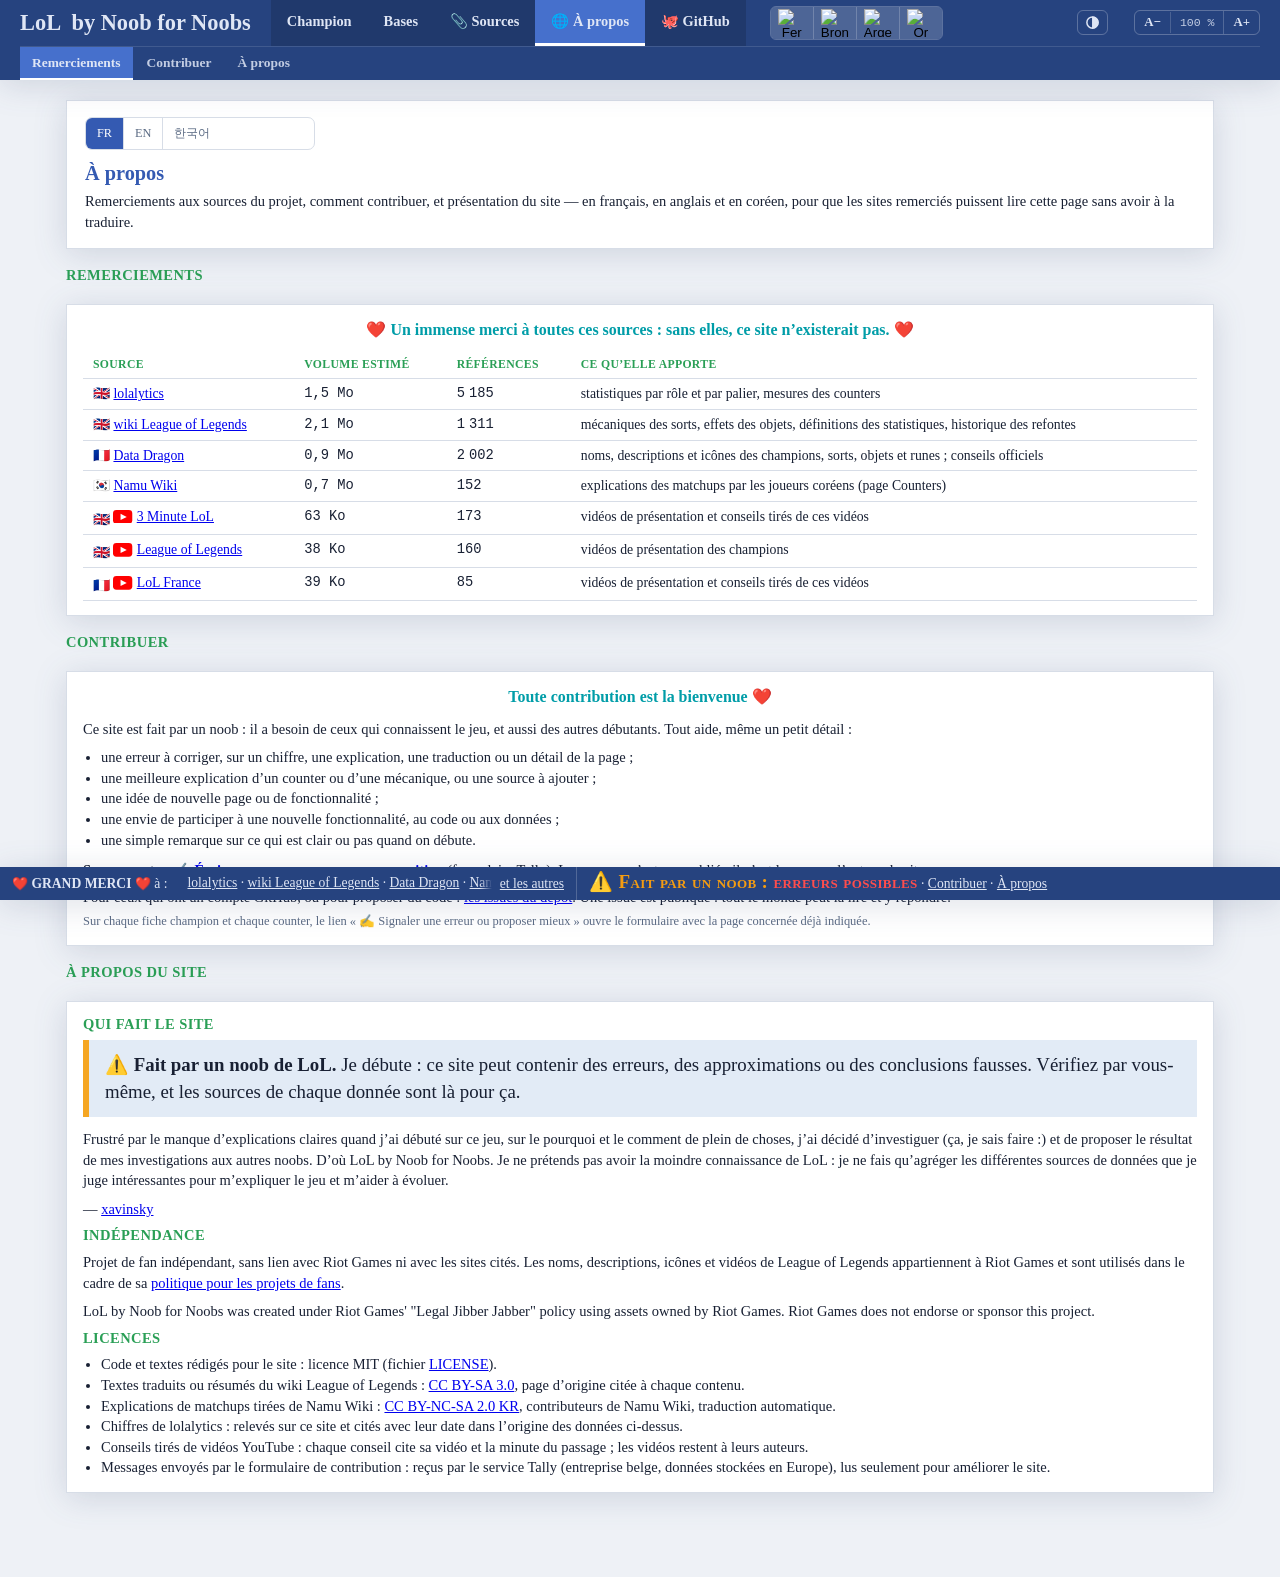
==== apropos.html @ 50a1d1f8 "LoL by Noob for Noobs : guide de League of Legends pour débutants" ====
<!doctype html>
<html lang="fr">
<head>
<meta charset="utf-8">
<meta name="viewport" content="width=device-width, initial-scale=1">
<title>À propos — LoL by Noob for Noobs</title>
<link rel="stylesheet" href="style.css">
</head>
<body>

<header class="masthead" data-section="about" data-page="merci"></header>
<script src="edition.js"></script>
<script src="nav.js"></script>
<script>
  // Sous-menu : la sous-page courante suit l'ancre (#merci, #contribuer, #apropos).
  (function(){ const f = () => { const h = location.hash.slice(1); if(['merci','contribuer','apropos'].includes(h)) AppNav.render('about', h); }; window.addEventListener('hashchange', f); f(); })();
</script>

<main>
  <div class="detail-card">
    <div class="segmented lang-ctl" role="group" aria-label="Langue de cette page / Page language / 이 페이지의 언어" style="max-width:230px; margin:0 0 12px;">
      <button type="button" data-lang="fr">FR</button>
      <button type="button" data-lang="en">EN</button>
      <button type="button" data-lang="ko">한국어</button>
    </div>
    <h2 style="color:var(--r-h1); text-transform:none; letter-spacing:0; font-size:1.4em;" data-i18n="introTitle"></h2>
    <p style="margin:6px 0 0;" data-i18n="introText"></p>
  </div>

  <h3 class="section-label mock-title" id="merci" data-i18n="merciH"></h3>
  <div class="detail-card sources-card">
    <p class="credits-thanks" data-i18n="merciThanks"></p>
    <div style="overflow-x:auto;"><table class="credits-table">
      <thead><tr><th data-i18n="colSource"></th><th data-i18n="colVolume"></th><th data-i18n="colRefs"></th><th data-i18n="colWhat"></th></tr></thead>
      <tbody id="creditsTable"></tbody>
    </table></div>
  </div>

  <h3 class="section-label mock-title" id="contribuer" data-i18n="contribH"></h3>
  <div class="detail-card sources-card">
    <p class="credits-thanks" data-i18n="contribThanks"></p>
    <p style="margin:0 0 8px;" data-i18n="contribIntro"></p>
    <ul style="margin:0 0 10px; padding-left:18px;" id="contribList"></ul>
    <p style="margin:0 0 6px;" id="contribTally"></p>
    <p style="margin:0 0 6px;" id="contribIssues"></p>
    <p class="muted small" style="margin:0;" data-i18n="contribReportHint"></p>
  </div>

  <h3 class="section-label mock-title" id="apropos" data-i18n="aproposH"></h3>
  <div class="detail-card sources-card">
    <h3 class="section-label" data-i18n="whoH"></h3>
    <p class="noob-warning" data-i18n="whoWarning"></p>
    <p style="margin:0 0 8px;" data-i18n="whoText"></p>
    <p style="margin:0 0 8px;">— <a href="https://xavinsky.github.io/" target="_blank" rel="noopener">xavinsky</a></p>
    <h3 class="section-label" data-i18n="indepH"></h3>
    <p style="margin:0 0 8px;" data-i18n="indepText"></p>
    <p style="margin:0 0 8px;" lang="en">LoL by Noob for Noobs was created under Riot Games' "Legal Jibber Jabber" policy using assets owned by Riot Games. Riot Games does not endorse or sponsor this project.</p>
    <h3 class="section-label" data-i18n="licH"></h3>
    <ul style="margin:0; padding-left:18px;" id="licList"></ul>
  </div>
</main>

<script>
(function(){
  // ---------- Textes en français, anglais et coréen ----------
  // Cette page (Remerciements / Contribuer / À propos) est la seule du site traduite : les sites remerciés et les
  // contributeurs non francophones (Namu Wiki, sources anglophones) doivent pouvoir la lire sans traduire.
  // La mention légale Riot « Legal Jibber Jabber » reste fixe en anglais (exigée telle quelle), hors du sélecteur.
  const I18N = {
    fr: {
      introTitle: 'À propos',
      introText: "Remerciements aux sources du projet, comment contribuer, et présentation du site — en français, en anglais et en coréen, pour que les sites remerciés puissent lire cette page sans avoir à la traduire.",
      merciH: 'Remerciements',
      merciThanks: '❤️ Un immense merci à toutes ces sources : sans elles, ce site n’existerait pas. ❤️',
      colSource: 'Source', colVolume: 'Volume estimé', colRefs: 'Références', colWhat: 'Ce qu’elle apporte',
      contribH: 'Contribuer',
      contribThanks: 'Toute contribution est la bienvenue ❤️',
      contribIntro: "Ce site est fait par un noob : il a besoin de ceux qui connaissent le jeu, et aussi des autres débutants. Tout aide, même un petit détail :",
      contribItems: [
        "une erreur à corriger, sur un chiffre, une explication, une traduction ou un détail de la page ;",
        "une meilleure explication d’un counter ou d’une mécanique, ou une source à ajouter ;",
        "une idée de nouvelle page ou de fonctionnalité ;",
        "une envie de participer à une nouvelle fonctionnalité, au code ou aux données ;",
        "une simple remarque sur ce qui est clair ou pas quand on débute.",
      ],
      contribTallyLabel: 'Écrire une remarque ou une proposition',
      contribTallyPrefix: '<b>Sans compte :</b> ',
      contribTallySuffix: ' (formulaire Tally). Le message n’est pas publié : il n’est lu que par l’auteur du site.',
      contribIssueLabel: 'ouvrir une issue GitHub',
      contribIssuePrefix: '<b>Écrire une remarque :</b> ',
      contribIssueSuffix: '.',
      contribIssuesPara: 'Pour ceux qui ont un compte GitHub, ou pour proposer du code : <a href="https://github.com/xavinsky/lolbynoobfornoobs/issues" target="_blank" rel="noopener">les issues du dépôt</a>. Une issue est publique : tout le monde peut la lire et y répondre.',
      contribReportHint: 'Sur chaque fiche champion et chaque counter, le lien « ✍️ Signaler une erreur ou proposer mieux » ouvre le formulaire avec la page concernée déjà indiquée.',
      aproposH: 'À propos du site',
      whoH: 'Qui fait le site',
      whoWarning: '⚠️ <b>Fait par un noob de LoL.</b> Je débute : ce site peut contenir des erreurs, des approximations ou des conclusions fausses. Vérifiez par vous-même, et les sources de chaque donnée sont là pour ça.',
      whoText: "Frustré par le manque d’explications claires quand j’ai débuté sur ce jeu, sur le pourquoi et le comment de plein de choses, j’ai décidé d’investiguer (ça, je sais faire :) et de proposer le résultat de mes investigations aux autres noobs. D’où LoL by Noob for Noobs. Je ne prétends pas avoir la moindre connaissance de LoL : je ne fais qu’agréger les différentes sources de données que je juge intéressantes pour m’expliquer le jeu et m’aider à évoluer.",
      indepH: 'Indépendance',
      indepText: 'Projet de fan indépendant, sans lien avec Riot Games ni avec les sites cités. Les noms, descriptions, icônes et vidéos de League of Legends appartiennent à Riot Games et sont utilisés dans le cadre de sa <a href="https://www.riotgames.com/en/legal" target="_blank" rel="noopener">politique pour les projets de fans</a>.',
      licH: 'Licences',
      licItems: [
        'Code et textes rédigés pour le site : licence MIT (fichier <a href="https://github.com/xavinsky/lolbynoobfornoobs/blob/main/LICENSE" target="_blank" rel="noopener">LICENSE</a>).',
        'Textes traduits ou résumés du wiki League of Legends : <a href="https://creativecommons.org/licenses/by-sa/3.0/" target="_blank" rel="noopener">CC BY-SA 3.0</a>, page d’origine citée à chaque contenu.',
        'Explications de matchups tirées de Namu Wiki : <a href="https://creativecommons.org/licenses/by-nc-sa/2.0/kr/" target="_blank" rel="noopener">CC BY-NC-SA 2.0 KR</a>, contributeurs de Namu Wiki, traduction automatique.',
        'Chiffres de lolalytics : relevés sur ce site et cités avec leur date dans l’origine des données ci-dessus.',
        'Conseils tirés de vidéos YouTube : chaque conseil cite sa vidéo et la minute du passage ; les vidéos restent à leurs auteurs.',
      ],
      licTally: 'Messages envoyés par le formulaire de contribution : reçus par le service Tally (entreprise belge, données stockées en Europe), lus seulement pour améliorer le site.',
    },
    en: {
      introTitle: 'About',
      introText: "Thanks to the project’s sources, how to contribute, and an introduction to the site — in French, English and Korean, so the credited sites can read this page without having to translate it.",
      merciH: 'Thanks',
      merciThanks: '❤️ A huge thank you to all these sources: without them, this site wouldn’t exist. ❤️',
      colSource: 'Source', colVolume: 'Estimated volume', colRefs: 'References', colWhat: 'What it provides',
      contribH: 'Contribute',
      contribThanks: 'All contributions are welcome ❤️',
      contribIntro: "This site is made by a noob: it needs people who know the game, as well as other beginners. Anything helps, even a small detail:",
      contribItems: [
        "a mistake to fix — a figure, an explanation, a translation, or a detail on the page;",
        "a better explanation of a counter or a mechanic, or a source to add;",
        "an idea for a new page or feature;",
        "wanting to help build a new feature, the code, or the data;",
        "a simple remark on what is or isn’t clear when you’re starting out.",
      ],
      contribTallyLabel: 'Write a comment or a suggestion',
      contribTallyPrefix: '<b>No account needed:</b> ',
      contribTallySuffix: ' (Tally form). The message isn’t published: only the site’s author reads it.',
      contribIssueLabel: 'open a GitHub issue',
      contribIssuePrefix: '<b>Write a comment:</b> ',
      contribIssueSuffix: '.',
      contribIssuesPara: 'If you have a GitHub account, or want to propose code: <a href="https://github.com/xavinsky/lolbynoobfornoobs/issues" target="_blank" rel="noopener">the repository’s issues</a>. An issue is public: anyone can read it and reply.',
      contribReportHint: 'On every champion page and every counter, the "✍️ Report an error or suggest something better" link opens the form with the relevant page already filled in.',
      aproposH: 'About this site',
      whoH: 'Who makes this site',
      whoWarning: '⚠️ <b>Made by a LoL noob.</b> I’m a beginner: this site may contain mistakes, approximations, or wrong conclusions. Check for yourself — that’s exactly what the sources for each piece of data are for.',
      whoText: "Frustrated by the lack of clear explanations when I started this game — the why and how of so many things — I decided to investigate (that, I know how to do 🙂) and share the results with other noobs. Hence LoL by Noob for Noobs. I don’t claim to know anything about LoL: I just gather the various data sources I find useful to understand the game and help myself improve.",
      indepH: 'Independence',
      indepText: 'An independent fan project, with no connection to Riot Games or to the sites credited here. League of Legends names, descriptions, icons and videos belong to Riot Games and are used under its <a href="https://www.riotgames.com/en/legal" target="_blank" rel="noopener">policy for fan projects</a>.',
      licH: 'Licences',
      licItems: [
        'Code and text written for the site: MIT licence (<a href="https://github.com/xavinsky/lolbynoobfornoobs/blob/main/LICENSE" target="_blank" rel="noopener">LICENSE</a> file).',
        'Text translated or summarised from the League of Legends wiki: <a href="https://creativecommons.org/licenses/by-sa/3.0/" target="_blank" rel="noopener">CC BY-SA 3.0</a>, source page cited for each piece of content.',
        'Matchup explanations taken from Namu Wiki: <a href="https://creativecommons.org/licenses/by-nc-sa/2.0/kr/" target="_blank" rel="noopener">CC BY-NC-SA 2.0 KR</a>, Namu Wiki contributors, machine-translated.',
        'Figures from lolalytics: taken from that site and cited with their date in the data origins above.',
        'Tips taken from YouTube videos: each tip cites its video and the timestamp; the videos remain their authors’ own.',
      ],
      licTally: 'Messages sent through the contribution form: received via the Tally service (a Belgian company, data stored in Europe), read only to improve the site.',
    },
    ko: {
      introTitle: '소개',
      introText: '이 프로젝트의 출처들에 대한 감사 인사, 기여 방법, 사이트 소개를 프랑스어, 영어, 한국어로 제공하여 소개된 사이트들이 번역 없이 읽을 수 있도록 했습니다.',
      merciH: '감사의 말',
      merciThanks: '❤️ 이 모든 출처에 깊이 감사드립니다. 이들이 없었다면 이 사이트는 존재하지 못했을 것입니다. ❤️',
      colSource: '출처', colVolume: '예상 분량', colRefs: '참조 수', colWhat: '제공하는 내용',
      contribH: '기여하기',
      contribThanks: '모든 기여를 환영합니다 ❤️',
      contribIntro: '이 사이트는 초보자가 만들었습니다. 게임을 잘 아는 분들의 도움도, 다른 초보자들의 도움도 필요합니다. 아주 작은 것이라도 큰 도움이 됩니다:',
      contribItems: [
        '숫자, 설명, 번역, 페이지의 세부 사항 등에서 고쳐야 할 오류;',
        '카운터나 게임 메커니즘에 대한 더 나은 설명, 또는 추가할 출처;',
        '새로운 페이지나 기능에 대한 아이디어;',
        '새 기능, 코드, 데이터 작업에 직접 참여하고 싶은 마음;',
        '처음 시작할 때 무엇이 이해하기 쉽고 어려운지에 대한 간단한 의견.',
      ],
      contribTallyLabel: '의견이나 제안 남기기',
      contribTallyPrefix: '<b>계정 없이:</b> ',
      contribTallySuffix: ' (Tally 양식). 이 메시지는 공개되지 않으며, 사이트 운영자만 확인합니다.',
      contribIssueLabel: 'GitHub 이슈 열기',
      contribIssuePrefix: '<b>의견 남기기:</b> ',
      contribIssueSuffix: '.',
      contribIssuesPara: 'GitHub 계정이 있거나 코드를 제안하고 싶다면: <a href="https://github.com/xavinsky/lolbynoobfornoobs/issues" target="_blank" rel="noopener">저장소 이슈</a>를 이용하세요. 이슈는 공개되어 누구나 읽고 답할 수 있습니다.',
      contribReportHint: '각 챔피언 페이지와 카운터 페이지에는 「✍️ 오류 신고 또는 개선 제안」 링크가 있으며, 클릭하면 해당 페이지 정보가 이미 채워진 양식이 열립니다.',
      aproposH: '사이트 소개',
      whoH: '누가 만들었나요',
      whoWarning: '⚠️ <b>롤 초보자가 만들었습니다.</b> 저도 아직 배우는 중이라 이 사이트에는 오류나 근사치, 잘못된 결론이 있을 수 있습니다. 직접 확인해 보세요. 각 데이터의 출처가 바로 그러라고 있는 것입니다.',
      whoText: '이 게임을 처음 시작했을 때, 왜 그리고 어떻게라는 명확한 설명이 부족해 답답했습니다. 그래서 제가 잘하는 일, 즉 조사를 해보기로 했고 그 결과를 다른 초보자들과 나누기로 했습니다. 그렇게 만들어진 것이 LoL by Noob for Noobs입니다. 저는 롤에 대해 특별히 잘 안다고 주장하지 않습니다. 그저 게임을 이해하고 실력을 늘리는 데 도움이 된다고 생각하는 여러 출처의 자료를 모아 정리할 뿐입니다.',
      indepH: '독립성',
      indepText: '이 프로젝트는 라이엇 게임즈나 여기에 소개된 사이트들과 무관한 독립적인 팬 프로젝트입니다. 리그 오브 레전드의 이름, 설명, 아이콘, 영상은 라이엇 게임즈의 소유이며, <a href="https://www.riotgames.com/en/legal" target="_blank" rel="noopener">팬 프로젝트 정책</a>에 따라 사용됩니다.',
      licH: '라이선스',
      licItems: [
        '사이트를 위해 작성된 코드와 텍스트: MIT 라이선스 (<a href="https://github.com/xavinsky/lolbynoobfornoobs/blob/main/LICENSE" target="_blank" rel="noopener">LICENSE</a> 파일).',
        '리그 오브 레전드 위키에서 번역하거나 요약한 텍스트: <a href="https://creativecommons.org/licenses/by-sa/3.0/" target="_blank" rel="noopener">CC BY-SA 3.0</a>, 각 내용마다 원본 페이지를 표기.',
        '나무위키에서 가져온 상성 설명: <a href="https://creativecommons.org/licenses/by-nc-sa/2.0/kr/" target="_blank" rel="noopener">CC BY-NC-SA 2.0 KR</a>, 나무위키 기여자, 기계 번역.',
        'lolalytics의 수치: 해당 사이트에서 가져왔으며, 위의 데이터 출처에 날짜와 함께 표기되어 있습니다.',
        '유튜브 영상에서 가져온 팁: 각 팁은 해당 영상과 타임스탬프를 표기하며, 영상의 저작권은 각 제작자에게 있습니다.',
      ],
      licTally: '기여 양식으로 보낸 메시지: Tally 서비스(벨기에 기반, 데이터는 유럽에 저장)를 통해 수신되며, 사이트 개선 목적으로만 열람됩니다.',
    },
  };

  const LANGS = ['fr', 'en', 'ko'];
  let lang = 'fr';
  try{ const saved = localStorage.getItem('docLang'); if(LANGS.includes(saved)) lang = saved; }catch(e){}

  function vol(ko){ return ko >= 100 ? (ko / 1024).toFixed(1).replace('.', ',') + ' Mo' : ko + ' Ko'; }

  function apply(){
    const t = I18N[lang];
    document.documentElement.lang = lang;
    document.querySelectorAll('[data-lang]').forEach(b => b.classList.toggle('on', b.dataset.lang === lang));

    document.querySelectorAll('[data-i18n]').forEach(el => { el.innerHTML = t[el.dataset.i18n]; });

    // Tableau des remerciements : mêmes sources que le pied de page (nav.js, AppNav.CREDITS), description dans la
    // langue choisie ; en coréen, nom du site en coréen quand le site en a un vrai (Namu Wiki : `label_ko`) ; un
    // drapeau (AppNav.FLAGS[c.lang]) indique la langue du contenu repris sur chaque site, plus rapide à lire qu'un
    // nom traduit.
    const whatKey = lang === 'fr' ? 'what' : 'what_' + lang;
    document.getElementById('creditsTable').innerHTML = AppNav.CREDITS.map(c =>
      `<tr><td>${AppNav.FLAGS[c.lang]} ${AppNav.creditLink(c, lang === 'ko' ? c.label_ko : null)}</td><td class="num">${vol(c.ko)}</td><td class="num">${c.refs.toLocaleString(lang === 'ko' ? 'ko-KR' : (lang === 'en' ? 'en-GB' : 'fr-FR'))}</td><td>${c[whatKey] || c.what}</td></tr>`).join('');

    // Liste « Contribuer »
    document.getElementById('contribList').innerHTML = t.contribItems.map(li => `<li>${li}</li>`).join('');

    // page d'où vient le visiteur (lien « Contribuer » du footer) : transmise au formulaire à la place de la section elle-même
    const fromQ = new URLSearchParams(location.search);
    const fromCtx = fromQ.get('depuis') ? { page: fromQ.get('depuisPage') || 'inconnue', url: fromQ.get('depuis') } : { page: 'contribuer' };
    document.getElementById('contribTally').innerHTML = AppNav.CONTRIBUTE.tally
      ? `${t.contribTallyPrefix}${AppNav.reportLink(fromCtx, t.contribTallyLabel)}${t.contribTallySuffix}`
      : `${t.contribIssuePrefix}${AppNav.reportLink(fromCtx, t.contribIssueLabel)}${t.contribIssueSuffix}`;
    document.getElementById('contribIssues').innerHTML = t.contribIssuesPara;

    // Liste « Licences » : l'entrée Tally seulement si le formulaire est configuré (nav.js, CONTRIBUTE.tally)
    const licItems = t.licItems.slice();
    if(AppNav.CONTRIBUTE.tally) licItems.push(t.licTally);
    document.getElementById('licList').innerHTML = licItems.map(li => `<li>${li}</li>`).join('');
  }

  document.querySelector('.lang-ctl').addEventListener('click', e => {
    const b = e.target.closest('button[data-lang]');
    if(!b) return;
    lang = b.dataset.lang;
    try{ localStorage.setItem('docLang', lang); }catch(e){}
    apply();
  });

  apply();

  // éléments réservés à l'édition privée (contenus absents de l'édition publique)
  if(window.isPublicEdition && window.isPublicEdition()) document.querySelectorAll('[data-edition="private"]').forEach(el => el.remove());
})();
</script>

<footer></footer>

</body>
</html>
---- style.css ----
:root{
    --bg:#eef1f6; --surface:#ffffff; --surface2:#f6f8fb;
    --border:#d7dde7; --text:#182033; --muted:#5b6b84;
    --accent:#345AB2; --c1:#009DA8; --c2:#2A9F56; --c3:#F86F32; --c4:#FB9E4E;
    --menuH-bg:#26437f; --menuH-text:#dfe6f5; --menuH-hover:#345AB2; --menuH-on:#4670cc;
    --accent-soft:#e2ebf6; --shadow: drop-shadow(0 5px 16px hsl(222 40% 30% / .16));
    --heading-font:"Palatino Linotype", Palatino, "Book Antiqua", serif;
    --body-font: Georgia, "Iowan Old Style", Charter, serif;
    --mono: ui-monospace, "SFMono-Regular", Menlo, Consolas, monospace;
    color-scheme: light dark;
  }
  @media (prefers-color-scheme: dark){
    :root:not([data-theme="light"]){
      --bg:#0b0d12; --surface:#0b0d12; --surface2:#0e1117;
      --border:#2a3550; --text:#e7ecf5; --muted:#94a2bd;
      --menuH-bg:#0b0d12; --menuH-text:#ADC0EB; --menuH-hover:#131722; --menuH-on:#1a1f2c;
      --accent-soft: rgba(173,192,235,.14); --shadow: drop-shadow(0 6px 20px hsl(222 60% 3% / .55));
      --accent-mid:#84A0E1; --c1-mid:#0BC3D0; --c2-mid:#2AC064; --c3-mid:#BC5224; --c4-mid:#F48B2F;
      --accent-clair:#ADC0EB;
    }
  }
  :root[data-theme="dark"]{
    --bg:#0b0d12; --surface:#0b0d12; --surface2:#0e1117;
    --border:#2a3550; --text:#e7ecf5; --muted:#94a2bd;
    --menuH-bg:#0b0d12; --menuH-text:#ADC0EB; --menuH-hover:#131722; --menuH-on:#1a1f2c;
    --accent-soft: rgba(173,192,235,.14); --shadow: drop-shadow(0 6px 20px hsl(222 60% 3% / .55));
    --accent-mid:#84A0E1; --c1-mid:#0BC3D0; --c2-mid:#2AC064; --c3-mid:#BC5224; --c4-mid:#F48B2F;
    --accent-clair:#ADC0EB;
  }
  :root{ --r-h1:var(--accent); --r-h2:var(--c1); --r-h3:var(--c2); --r-h4:var(--c3); --r-menace:var(--c3); --r-faille:var(--c2); --r-contre:var(--accent); --r-ad:var(--c4); --r-ap:var(--c1); }
  @media (prefers-color-scheme: dark){ :root:not([data-theme="light"]){ --r-h1:var(--accent-clair); --r-h2:var(--c1-mid); --r-h3:var(--c2-mid); --r-h4:var(--c3-mid); --r-menace:var(--c3-mid); --r-faille:var(--c2-mid); --r-contre:var(--accent-clair); --r-ad:var(--c4-mid); --r-ap:var(--c1-mid); } }
  :root[data-theme="dark"]{ --r-h1:var(--accent-clair); --r-h2:var(--c1-mid); --r-h3:var(--c2-mid); --r-h4:var(--c3-mid); --r-menace:var(--c3-mid); --r-faille:var(--c2-mid); --r-contre:var(--accent-clair); --r-ad:var(--c4-mid); --r-ap:var(--c1-mid); }

  *{box-sizing:border-box;}
  @media (prefers-reduced-motion: reduce){ *{transition:none !important; animation:none !important;} }
  body{ margin:0; background:var(--bg); color:var(--text); font-family:var(--body-font); line-height:1.42; font-size:calc(14.5px * var(--zoom, 1)); padding-top:88px; padding-bottom:44px; }
  h1,h2,h3,h4,h5,h6{ font-family:var(--heading-font); font-weight:700; text-wrap:balance; margin:0; line-height:1.15; }
  h3,h4,h5,h6{ text-transform:uppercase; letter-spacing:.03em; }
  [hidden]{ display:none !important; }

  /* En-tête fixe à deux rangées (rempli par nav.js) : titre + menu principal, puis sous-menu de la section */
  header.masthead{
    position:fixed; top:0; left:0; right:0; z-index:50;
    background:var(--menuH-bg); filter:var(--shadow); padding:0 20px;
    display:flex; flex-direction:column;
  }
  header.masthead .mast-row{ display:flex; align-items:center; gap:20px; flex-wrap:wrap; }
  header.masthead h1{ color:var(--menuH-text); font-size:1.4rem; padding:10px 0; }
  /* Zoom du texte (A− / A+), à droite du menu principal — l'en-tête lui-même ne change pas de taille (rem) */
  /* Thème : bouton unique qui fait le tour de système → clair → sombre, devant le réglage de taille du texte. */
  .theme-ctl{ margin-left:auto; display:inline-flex; align-items:center; justify-content:center; padding:4px 7px;
    color:var(--menuH-text); background:transparent; border:1px solid rgba(255,255,255,.25); border-radius:6px; cursor:pointer; }
  .theme-ctl:hover{ background:var(--menuH-hover); }
  .theme-ctl svg{ width:15px; height:15px; display:block; fill:currentColor; stroke:currentColor; }
  .theme-ctl svg [stroke-width]{ stroke:currentColor; fill:none; }
  .zoom-ctl{ margin-left:6px; display:inline-flex; align-items:center; border:1px solid rgba(255,255,255,.25); border-radius:6px; overflow:hidden; }
  .zoom-ctl button{ font-family:var(--body-font); font-size:.8rem; font-weight:700; color:var(--menuH-text); background:transparent; border:none; border-left:1px solid rgba(255,255,255,.2); padding:4px 9px; cursor:pointer; min-width:2.4em; }
  .zoom-ctl button:first-child{ border-left:none; }
  .zoom-ctl button:hover{ background:var(--menuH-hover); }
  .zoom-ctl button[data-zoom="0"]{ font-family:var(--mono); font-weight:400; font-size:.72rem; opacity:.85; }
  nav.sub-menu{ display:flex; gap:2px; flex-wrap:wrap; border-top:1px solid rgba(255,255,255,.12); }
  nav.sub-menu a{
    font-family:var(--body-font); font-size:.84rem; font-weight:650; color:var(--menuH-text); opacity:.85;
    text-decoration:none; padding:6px 12px; white-space:nowrap; border-bottom:2px solid transparent;
  }
  nav.sub-menu a:hover{ background:var(--menuH-hover); opacity:1; }
  nav.sub-menu a.on{ opacity:1; border-bottom-color:var(--accent-clair, #fff); background:var(--menuH-on); }
  header.masthead h1 .tagline{ font-weight:inherit; margin-left:6px; white-space:nowrap; }
  header.masthead p{ color:var(--menuH-text); opacity:.82; margin:6px 0 0; max-width:72ch; font-size:1em; }
  header.masthead .meta{ margin-top:8px; display:flex; gap:14px; flex-wrap:wrap; font-family:var(--mono); font-size:.72rem; letter-spacing:.03em; color:var(--menuH-text); opacity:.75; }

  main{ max-width:1180px; margin:0 auto; padding:12px 16px 40px; display:flex; flex-direction:column; gap:12px; }

  nav.roles{ display:flex; gap:0; background:var(--menuH-bg); filter:var(--shadow); overflow-x:auto; }
  nav.roles button{
    display:inline-flex; align-items:center;
    font-family:var(--body-font); font-size:.95rem; font-weight:650; color:var(--menuH-text);
    background:transparent; border:none; padding:10px 20px; cursor:pointer; white-space:nowrap;
    border-bottom:3px solid transparent;
  }
  nav.roles button:hover{ background:var(--menuH-hover); }
  nav.roles button.on{ background:var(--menuH-on); border-bottom-color:var(--accent-clair, #fff); }
  .role-icon{ width:1.15em; height:1.15em; flex:none; vertical-align:middle; margin-right:6px; }
  .role-icon-lg{ width:1.5em; height:1.5em; margin-right:4px; }
  nav.roles button .cnt{ font-family:var(--mono); font-size:.68rem; opacity:.7; margin-left:5px; }

  .toolbar{ background:var(--surface); border:1px solid var(--border); filter:var(--shadow); padding:10px 12px; display:flex; gap:10px; flex-wrap:wrap; align-items:center; }
  .toolbar input[type="search"]{
    flex:1 1 240px; min-width:240px; padding:7px 10px; border-radius:6px; border:1px solid var(--border);
    background:var(--surface2); color:var(--text); font-family:var(--body-font); font-size:1em;
  }
  .toolbar input[type="search"]:focus-visible, .toolbar button:focus-visible, nav.roles button:focus-visible, a:focus-visible{ outline:2px solid var(--accent); outline-offset:2px; }
  .segmented{ display:flex; border:1px solid var(--border); border-radius:7px; overflow:hidden; }
  .segmented button{ border:none; background:var(--surface); color:var(--muted); padding:7px 11px; font-size:.85em; font-family:var(--body-font); cursor:pointer; border-left:1px solid var(--border); }
  .segmented button:first-child{ border-left:none; }
  .segmented button.on{ background:var(--accent); color:#fff; }
  .segmented button:hover:not(.on){ background:var(--accent-soft); }
  select.sortsel{ padding:7px 9px; border-radius:6px; border:1px solid var(--border); background:var(--surface2); color:var(--text); font-family:var(--body-font); font-size:.85em; cursor:pointer; }

  #results{ display:flex; flex-direction:column; gap:6px; }
  .champ{ background:var(--surface); border-radius:0; border:1px solid var(--border); filter:var(--shadow); padding:9px 12px; }
  .champ-head{ display:flex; align-items:center; gap:10px; flex-wrap:wrap; }
  .champ-rank{ font-family:var(--mono); font-size:.75em; color:var(--muted); width:2ch; flex:none; text-align:right; font-variant-numeric:tabular-nums; }
  .champ-icon{ width:26px; height:26px; border-radius:5px; border:1px solid var(--border); flex:none; }
  button.champ-name{ display:inline-flex; align-items:center; gap:7px; font-family:var(--heading-font); font-weight:700; font-size:1.08em; color:var(--r-h1); background:none; border:none; padding:0; cursor:pointer; text-align:left; }
  /* Vue tableau : colonnes alignées d'une ligne à l'autre — rang · champion · dégâts · courbe · rôles · toutes lignes · détails.
     Même grille pour l'en-tête (.champ-hdr) et chaque ligne ; en dessous de 980px, retour au flux (les colonnes ne tiennent plus). */
  /* Vue tableau : UNE grille pour toute la liste (#results.tbl), chaque ligne et son en-tête étant des sous-grilles
     (subgrid) : les colonnes « contenu » se dimensionnent sur la ligne la plus large et restent alignées à toute taille
     de texte. Colonnes : rang · champion · dégâts · courbe · rôles (extensible) · toutes lignes · détails.
     Trop étroit pour les colonnes (fenêtre ou zoom) : retour en flux, sans en-tête. */
  #results{ container-type:inline-size; container-name:results; }
  #results.tbl{ display:grid; grid-template-columns:2.4ch minmax(9em, max-content) max-content max-content minmax(11em, 1fr) max-content max-content; column-gap:8px; row-gap:4px; align-items:center; }
  #results.tbl > .champ, .champ-hdr, .tbl .champ-head{ grid-column:1 / -1; display:grid; grid-template-columns:subgrid; align-items:center; }
  .tbl .champ .champ-body, #results.tbl > .empty{ grid-column:1 / -1; }
  .champ-hdr{ padding:2px 13px 0; font-family:var(--mono); font-size:.68em; text-transform:uppercase; letter-spacing:.05em; color:var(--muted); }
  .champ-hdr span:first-child{ text-align:right; }
  .c-name{ display:inline-flex; align-items:center; gap:6px; min-width:0; }
  .c-name .champ-name{ min-width:0; white-space:nowrap; overflow:hidden; text-overflow:ellipsis; }
  .c-roles{ display:flex; flex-wrap:wrap; gap:4px; }
  @container results (width < 58em){ #results.tbl{ display:flex; flex-direction:column; } #results.tbl > .champ{ display:block; } .tbl .champ-head{ display:flex; flex-wrap:wrap; gap:10px; } .champ-hdr{ display:none; } }
  /* Vue grille : icône en grand, infos dessous. « détails » ouvre une ligne pleine largeur (.gdetail) placée
     sous la rangée de la carte : grid-auto-flow:dense laisse les cartes suivantes compléter la rangée entamée. */
  #results.grid{ display:grid; grid-template-columns:repeat(auto-fill, minmax(168px, 1fr)); gap:8px; grid-auto-flow:dense; align-items:stretch; }
  .gcard{ position:relative; display:flex; flex-direction:column; align-items:center; text-align:center; gap:5px; padding:12px 8px 10px; }
  .gcard > .champ-rank{ position:absolute; top:5px; left:7px; width:auto; }
  .gcard > .champ-icon{ width:64px; height:64px; border-radius:8px; }
  .gcard .c-name{ justify-content:center; flex-wrap:wrap; }
  .gcard .champ-name{ font-size:1em; }
  .gcard .stat{ display:flex; flex-wrap:wrap; justify-content:center; gap:0 6px; }
  .gcard .champ-toggle{ margin-top:auto; }
  .gline{ display:flex; flex-wrap:wrap; justify-content:center; gap:4px; }
  .gdetail{ grid-column:1 / -1; }
  .gdetail-h{ display:flex; align-items:center; gap:8px; font-family:var(--heading-font); font-weight:700; font-size:1.08em; color:var(--r-h1); }
  button.champ-name:hover{ text-decoration:underline; }
  .champ-class{ font-size:.82em; color:var(--muted); }
  .pill{ display:inline-flex; align-items:center; font-size:.76em; font-weight:700; padding:2px 9px; border-radius:12px; font-family:var(--body-font); letter-spacing:.02em; }
  .pill-tier{ background:var(--accent-soft); color:var(--accent); }
  .pill-tier.t-S{ background:var(--accent); color:#fff; }
  .pill-tier.t-A{ background:var(--accent); color:#fff; opacity:.78; }
  .pill-tier.t-B{ background:var(--accent-soft); color:var(--accent); }
  .pill-tier.t-C, .pill-tier.t-D{ background:var(--surface2); color:var(--muted); border:1px solid var(--border); }
  .pill-rework{ background:var(--surface2); color:var(--muted); border:1px dashed var(--border); cursor:help; }
  .pill-dmg, a.tx.pill-dmg, a.tx.pill-dmg span{ color:#fff; }   /* les pastilles de dégâts restent blanches même en lien (pages Compétences, fiches) */
  .pill-dmg.ad{ background:var(--r-ad); }
  .pill-dmg.ap{ background:var(--r-ap); }
  .pill-dmg.mixte{ background:linear-gradient(90deg, var(--r-ad) 50%, var(--r-ap) 50%); }
  .stat{ font-family:var(--mono); font-size:.74em; color:var(--muted); font-variant-numeric:tabular-nums; }
  button.champ-toggle{ font-family:var(--body-font); font-size:.8em; color:var(--muted); background:none; border:1px solid var(--border); border-radius:10px; padding:1px 8px; cursor:pointer; white-space:nowrap; }
  button.champ-toggle:hover{ color:var(--accent); border-color:var(--accent); }
  .stat .ban{ color:var(--r-menace); }
  .stat .ban::before{ content:" · "; color:var(--muted); }
  .gcard .stat .ban::before{ content:none; }
  .spacer{ flex:1; }
  .roleline{ display:flex; gap:6px; flex-wrap:wrap; margin-top:5px; }
  .pill-role{ background:var(--surface2); color:var(--text); border:1px solid var(--border); font-weight:600; }
  .pill-role > b{ color:var(--muted); font-weight:700; margin:0 4px; }
  .pill-role .n{ font-family:var(--mono); font-variant-numeric:tabular-nums; color:var(--muted); margin-left:5px; }   /* la pastille est en flex : l'espace du texte n'y compte pas */
  .pill-role .n b{ font-weight:700; }
  .pill-role.cur{ background:var(--accent-soft); border-color:var(--accent); color:var(--accent); }
  button.pill-role.selectable{ cursor:pointer; font-family:var(--body-font); }
  button.pill-role.selectable:hover{ border-color:var(--accent); }
  .pill-ban{ background:var(--surface2); color:var(--r-menace); border:1px solid var(--border); }
  .pill-role.cur .n{ color:var(--accent); }

  .video-item{ display:flex; align-items:center; gap:8px; flex-wrap:wrap; padding:7px 0; border-top:1px dashed var(--border); }
  .video-item:first-child{ border-top:none; }
  .pill-lang{ background:var(--accent-soft); color:var(--accent); }
  .pill-kind{ border:1px solid var(--border); }
  .pill-kind.official{ background:var(--r-h3); color:#fff; border-color:var(--r-h3); }
  .pill-kind.community{ background:var(--surface2); color:var(--muted); }
  a.video-label{ color:var(--r-h2); text-decoration:none; font-weight:600; }
  a.video-label:hover{ text-decoration:underline; }
  .video-date{ font-family:var(--mono); font-size:.78em; color:var(--muted); }
  .video-duration{ font-family:var(--mono); font-size:.78em; color:var(--muted); }
  .video-duration::before{ content:"⏱ "; }
  .video-stale{ font-size:.85em; color:var(--r-menace); font-weight:700; cursor:help; }

  .champ-body{ display:grid; grid-template-columns:repeat(auto-fit, minmax(280px, 1fr)); gap:6px 14px; margin-top:7px; padding-top:7px; border-top:1px dashed var(--border); }
  @media (max-width:760px){ .champ-body{ grid-template-columns:1fr; } }
  .field-label{ font-size:1em; font-weight:700; text-transform:uppercase; letter-spacing:.05em; display:block; margin-bottom:2px; cursor:help; }
  .field-label.menace{ color:var(--r-menace); }
  .field-label.contre{ color:var(--r-contre); }
  .field-list{ margin:0; padding-left:18px; font-size:1em; color:var(--text); }
  .field-list li{ margin:2px 0; }
  .field-list.contre li{ font-weight:600; }
  kbd.key{
    display:inline-block; font-family:var(--mono); font-size:.78em; font-weight:700; line-height:1;
    padding:2px 5px 1px; border:1px solid var(--border); border-bottom-width:2px; border-radius:4px;
    background:var(--surface); color:var(--accent); vertical-align:baseline; cursor:help;
  }

  a.champ-link{ font-size:1em; color:var(--r-h2); text-decoration:none; margin-left:auto; white-space:nowrap; }
  a.champ-link:hover{ text-decoration:underline; }

  .empty{ text-align:center; padding:40px 20px; color:var(--muted); font-family:var(--body-font); }
  .newbadge{ font-family:var(--mono); font-size:.65em; text-transform:uppercase; letter-spacing:.04em; color:var(--c3); border:1px solid var(--c3); border-radius:10px; padding:1px 7px; }
  .count-badge{ font-family:var(--mono); font-size:.72em; color:var(--muted); }

  /* ===== Vue détail ===== */
  .detail-card{ background:var(--surface); border:1px solid var(--border); filter:var(--shadow); padding:16px 18px; }
  .detail-top{ display:flex; align-items:flex-start; gap:16px; flex-wrap:wrap; }
  .detail-icon{ width:56px; height:56px; border-radius:8px; border:1px solid var(--border); flex:none; }
  .detail-top h2{ color:var(--r-h1); font-size:1.7em; text-transform:none; letter-spacing:0; }
  .detail-title{ font-style:italic; color:var(--muted); font-size:1.05em; margin-top:2px; }
  .detail-badges{ display:flex; gap:6px; flex-wrap:wrap; margin-top:8px; }

  h3.section-label{ color:var(--r-h3); font-size:1em; margin-bottom:8px; }

  /* ===== Sources (bloc détail + page sources.html) ===== */
  header.masthead .toplink{ margin-top:8px; }
  header.masthead .toplink a{ color:var(--menuH-text); font-family:var(--mono); font-size:.75rem; text-decoration:underline; opacity:.85; }
  header.masthead .toplink a:hover{ opacity:1; }

  .sources-card{ background:var(--surface); border:1px solid var(--border); filter:var(--shadow); padding:14px 16px; }
  .source-item{ padding:9px 0; border-top:1px dashed var(--border); }
  .source-item:first-child{ border-top:none; }
  .source-item .h{ display:flex; align-items:baseline; gap:8px; flex-wrap:wrap; }
  .source-item .label{ font-weight:700; color:var(--r-h2); }
  .source-item .date{ font-family:var(--mono); font-size:.76em; color:var(--muted); }
  .source-item .method{ font-size:1em; color:var(--text); margin-top:3px; }
  .source-item .caveat{ font-size:.92em; color:var(--muted); font-style:italic; margin-top:3px; }
  .source-item a.url{ font-family:var(--mono); font-size:.78em; color:var(--r-h2); word-break:break-all; display:inline-block; margin-top:3px; }
  .source-item.specific{ background:var(--accent-soft); padding:8px 10px; border-top:none; margin-top:6px; }
  .source-item.specific .label{ color:var(--accent); }
  .source-item .num{ font-family:var(--mono); font-weight:700; color:var(--accent); }
  .source-item .instance{ margin-top:3px; color:var(--r-h2); }
  .source-item.flash{ background:var(--accent-soft); outline:2px solid var(--accent); outline-offset:2px; }
  .source-item{ transition:background .5s ease, outline-color .5s ease; }
  /* Fiche-type de sources.html : icônes/vidéo remplacées par des cases grisées, valeurs par des xxxxx */
  .ph{ display:inline-block; background:var(--surface2); border:1px dashed var(--border); border-radius:5px; flex:none; vertical-align:middle; }
  .ph-icon{ width:26px; height:26px; margin-right:7px; }
  .ph-detail-icon{ width:56px; height:56px; border-radius:8px; }
  .ph-ability{ width:26px; height:26px; border-radius:4px; }
  .ph-video{ display:block; width:100%; aspect-ratio:1056/720; background:#000; border-radius:0; border:none; }
  .ph-chart{ display:block; width:100%; max-width:560px; height:170px; }
  .mock-title{ margin:6px 0 0; }
  .mock-video-row{ display:flex; align-items:center; gap:8px; flex-wrap:wrap; }
  /* ===== Stats par rôle : courbe de puissance, build, runes, sorts, matchups ===== */
  .muted{ color:var(--muted); }
  .small{ font-size:.86em; }
  .num{ font-family:var(--mono); font-variant-numeric:tabular-nums; }
  .num.good{ color:var(--r-contre); font-weight:700; }
  .num.bad{ color:var(--r-menace); font-weight:700; }
  .pill-power{ background:var(--surface2); color:var(--text); border:1px solid var(--border); }
  .pill-power.early, .pill-power.early-mid{ background:var(--r-menace); color:#fff; border-color:var(--r-menace); }
  .pill-power.mid, .pill-power.mid-late{ background:var(--accent); color:#fff; border-color:var(--accent); }
  .pill-power.late, .pill-power.early-late, .pill-power.early-mid-late{ background:var(--r-h2); color:#fff; border-color:var(--r-h2); }
  .lane-select{ display:flex; align-items:center; gap:6px; flex-wrap:wrap; font-weight:700; }
  .lane-btn{ display:inline-flex; align-items:center; font-family:var(--body-font); font-size:.95em; font-weight:650; color:var(--text); background:var(--surface); border:1px solid var(--border); border-radius:12px; padding:3px 10px; cursor:pointer; }
  .lane-btn.on{ background:var(--accent); color:#fff; border-color:var(--accent); }
  .lane-btn.on .muted{ color:#e6ecf8; }
  .power-head{ display:flex; align-items:center; gap:10px; flex-wrap:wrap; margin-bottom:6px; }
  .power-chart{ width:100%; max-width:640px; height:auto; display:block; background:var(--surface2); border:1px solid var(--border); }
  .power-chart .ref{ stroke:var(--muted); stroke-dasharray:4 4; stroke-width:1; }
  .power-chart .curve{ fill:none; stroke:var(--accent); stroke-width:2.5; }
  .power-chart circle{ fill:var(--accent); }
  .power-chart text{ font-family:var(--mono); font-size:11px; fill:var(--muted); }
  .build-row{ display:flex; align-items:center; gap:8px; flex-wrap:wrap; padding:5px 0; border-top:1px dashed var(--border); }
  .build-row:first-child{ border-top:none; }
  .build-label{ flex:0 0 150px; font-weight:700; font-size:.92em; color:var(--r-h2); text-transform:uppercase; letter-spacing:.04em; }
  .arrow{ color:var(--muted); }
  .nwr{ font-family:var(--mono); font-size:.78em; color:var(--muted); margin-left:4px; }
  .item-chip, .rune-chip, .spell-chip, .champ-chip{ display:inline-flex; align-items:center; gap:6px; padding:2px 8px 2px 2px; background:var(--surface2); border:1px solid var(--border); border-radius:14px; color:var(--text); text-decoration:none; font-size:.92em; }
  .item-chip:hover, .rune-chip:hover, .spell-chip:hover, .champ-chip:hover{ border-color:var(--accent); }
  .item-chip img, .spell-chip img{ width:26px; height:26px; border-radius:50%; }
  .rune-chip img{ width:24px; height:24px; }
  .rune-chip.keystone img{ width:34px; height:34px; }
  .rune-chip.keystone .nm{ font-weight:700; }
  .rune-chip.shard{ padding:2px 8px; font-size:.86em; }
  .item-chip .sub, .spell-pair .sub{ font-family:var(--mono); font-size:.74em; color:var(--muted); }
  .spell-pair{ display:inline-flex; align-items:center; gap:4px; padding:2px 6px; border-radius:16px; }
  .spell-pair.main{ background:var(--accent-soft); }
  .kseq{ display:inline-flex; gap:3px; flex-wrap:wrap; }
  .rune-page{ padding:6px 0; border-top:1px dashed var(--border); }
  .rune-page:first-child{ border-top:none; }
  .rune-title{ font-weight:700; margin-bottom:4px; }
  .rune-cols{ display:grid; grid-template-columns:repeat(auto-fit, minmax(200px, 1fr)); gap:8px 16px; }
  .rune-cols > div{ display:flex; flex-direction:column; align-items:flex-start; gap:4px; }
  .rune-style{ font-size:.8em; font-weight:700; text-transform:uppercase; letter-spacing:.05em; color:var(--muted); }
  .matchup-summary{ display:grid; grid-template-columns:repeat(auto-fit, minmax(260px, 1fr)); gap:8px 16px; }
  .matchup-summary > div > div{ display:flex; align-items:center; gap:8px; margin:3px 0; }
  .champ-chip .champ-icon{ width:22px; height:22px; border-radius:4px; border:none; }
  .table-wrap{ overflow-x:auto; margin-top:6px; }
  .matchup-table{ border-collapse:collapse; width:100%; font-size:.92em; }
  .matchup-table th{ text-align:left; font-size:.8em; text-transform:uppercase; letter-spacing:.05em; color:var(--muted); padding:4px 8px; border-bottom:1px solid var(--border); }
  .matchup-table td{ padding:3px 8px; border-bottom:1px dashed var(--border); }
  .matchup-table td.num{ text-align:right; }
  .matchup-table tr.nosig td{ opacity:.55; }
  details.more summary{ cursor:pointer; font-weight:700; color:var(--r-h2); margin-top:6px; }
  .versus-head{ display:flex; align-items:center; gap:10px; flex-wrap:wrap; margin:8px 0; font-size:1.05em; }
  .versus-head .vs{ color:var(--muted); font-style:italic; }
  .champ-switch.versus{ max-width:340px; }
  .chip-wrap{ display:flex; flex-wrap:wrap; gap:4px; }
  /* Mon roster : une ligne par rôle — sélecteur du rôle · mes champions ★ (croix pour retirer) · ajout par saisie */
  .roster-lanes{ display:flex; flex-direction:column; gap:4px; }
  .roster-lane{ display:grid; grid-template-columns:calc(124px * var(--zoom, 1)) 1fr calc(230px * var(--zoom, 1)); align-items:center; gap:8px; padding:5px 6px; border:1px solid transparent; }
  .roster-lane.cur{ background:var(--accent-soft); border-color:var(--accent); }
  @media (max-width:760px){ .roster-lane{ grid-template-columns:1fr; } }
  .roster-add input{ padding:5px 9px; font-size:.9em; }
  .champ-chip a{ color:inherit; text-decoration:none; display:inline-flex; align-items:center; gap:6px; }
  .chip-x{ margin-left:2px; padding:0 4px; color:var(--muted); cursor:pointer; font-weight:700; line-height:1; }
  .chip-x:hover{ color:var(--r-menace); }
  .star{ display:inline-block; font-size:1.05em; line-height:1; color:var(--border); cursor:pointer; padding:0 2px; user-select:none; }
  .star:hover, .star.on{ color:#e0a800; }
  .pill-role .star{ margin-left:4px; font-size:1.15em; }
  .star.small{ font-size:.85em; color:#e0a800; cursor:default; }
  /* Lexique : statistiques à cocher à gauche, objets filtrés à droite */
  .lex-layout{ display:grid; grid-template-columns:minmax(260px, 340px) 1fr; gap:12px 18px; align-items:start; }
  @media (max-width:760px){ .lex-layout{ grid-template-columns:1fr; } }
  .lex-left{ display:flex; flex-direction:column; gap:2px; position:sticky; top:88px; }
  .lex-cat{ font-size:.8em; font-weight:700; text-transform:uppercase; letter-spacing:.05em; color:var(--r-h3); margin:8px 0 2px; padding-bottom:2px; border-bottom:1px solid var(--border); }
  .lex-cat:first-child{ margin-top:0; }
  label.lex-row{ display:flex; align-items:center; gap:6px; padding:3px 6px; border-radius:6px; cursor:pointer; flex-wrap:wrap; }
  label.lex-row:hover{ background:var(--surface2); }
  label.lex-row.off{ opacity:.45; }
  label.lex-row .lex-term{ font-weight:700; }
  .lex-count{ font-family:var(--mono); font-size:.76em; color:var(--muted); }
  .lex-wiki{ font-size:.8em; color:var(--r-h2); margin-left:auto; }
  .lex-reset{ align-self:flex-start; margin-top:6px; font-family:var(--body-font); font-size:.85em; color:var(--muted); background:none; border:1px solid var(--border); border-radius:6px; padding:3px 10px; cursor:pointer; }
  .lex-count-line{ font-weight:700; color:var(--r-h2); margin-bottom:6px; }
  .lex-items{ display:grid; grid-template-columns:repeat(auto-fill, minmax(280px, 1fr)); gap:6px; }
  .lex-item{ display:flex; gap:8px; align-items:flex-start; background:var(--surface2); border:1px solid var(--border); padding:6px; color:var(--text); text-decoration:none; }
  .lex-item:hover{ border-color:var(--accent); }
  .lex-item img{ width:36px; height:36px; border-radius:6px; flex:none; }
  .lex-stats{ font-size:.86em; color:var(--r-h3); }
  button.mine-toggle{ font-family:var(--body-font); font-size:.9em; font-weight:650; color:var(--muted); background:var(--surface); border:1px solid var(--border); border-radius:6px; padding:6px 10px; cursor:pointer; white-space:nowrap; }
  button.mine-toggle.on{ color:#fff; background:#e0a800; border-color:#e0a800; }
  .ability-mech{ margin-top:8px; }
  .mech-props{ display:flex; flex-wrap:wrap; gap:6px; }
  .mech-prop{ font-size:.86em; padding:2px 8px; background:var(--surface2); border:1px solid var(--border); border-radius:10px; }
  .mech-prop b{ color:var(--r-h2); margin-right:4px; }
  details.mech-notes{ margin-top:6px; }
  details.mech-notes summary{ cursor:pointer; font-size:.9em; color:var(--r-h2); font-weight:700; }
  details.mech-notes ul{ margin:4px 0 0; padding-left:18px; font-size:.9em; }
  details.mech-notes li{ margin:3px 0; }
  /* ===== Page Bases : fondamentaux, vision, objets, runes, sorts d'invocateur ===== */
  .sub-nav{ display:flex; gap:6px; flex-wrap:wrap; margin-top:10px; }
  .sub-nav a{ font-weight:650; color:var(--accent); background:var(--accent-soft); border:1px solid var(--accent); border-radius:12px; padding:3px 12px; text-decoration:none; }
  .sub-nav a:hover{ background:var(--accent); color:#fff; }
  .detail-card h4{ color:var(--r-h3); margin:14px 0 6px; font-size:1.05em; text-transform:uppercase; letter-spacing:.04em; display:flex; align-items:center; gap:8px; }
  .src-line{ font-family:var(--mono); font-size:.76em; color:var(--muted); margin-top:6px; }
  .src-line a{ color:var(--r-h2); }
  .map-block{ display:flex; gap:14px; align-items:flex-start; flex-wrap:wrap; margin-bottom:8px; }
  .map-img{ width:260px; max-width:100%; border:1px solid var(--border); }
  .fonda-sec{ margin-top:8px; }
  .fonda-intro{ margin:0 0 6px; }
  .fonda-grid{ display:grid; grid-template-columns:repeat(auto-fit, minmax(300px, 1fr)); gap:8px 14px; }
  .fonda-item{ display:flex; gap:10px; align-items:flex-start; background:var(--surface2); border:1px solid var(--border); padding:8px; }
  .fonda-item img{ width:72px; height:72px; object-fit:cover; flex:none; border-radius:6px; }
  .fonda-label{ font-weight:700; color:var(--r-h2); margin-bottom:2px; }
  .icon-list{ display:flex; flex-wrap:wrap; gap:6px; }
  .icon-entry{ display:inline-flex; align-items:center; gap:6px; padding:3px 10px 3px 3px; background:var(--surface2); border:1px solid var(--border); border-radius:16px; color:var(--text); text-decoration:none; }
  a.icon-entry:hover{ border-color:var(--accent); }
  .wiki-icon{ width:30px; height:30px; border-radius:50%; object-fit:cover; }
  .wiki-icon.ph{ display:inline-block; background:var(--border); }
  .ref-grid{ display:grid; grid-template-columns:repeat(auto-fill, minmax(320px, 1fr)); gap:8px; }
  .ref-card{ display:flex; gap:10px; align-items:flex-start; background:var(--surface2); border:1px solid var(--border); padding:8px; scroll-margin-top:80px; }
  .ref-card img{ width:44px; height:44px; flex:none; border-radius:6px; }
  .ref-card.keystone img{ width:56px; height:56px; }
  .ref-card.flash{ outline:2px solid var(--accent); outline-offset:2px; background:var(--accent-soft); }
  .ref-name{ font-weight:700; color:var(--r-h2); }
  .ref-gold{ font-family:var(--mono); font-size:.76em; color:var(--muted); font-weight:400; margin-left:4px; }
  .ref-plain{ font-style:italic; color:var(--muted); font-size:.92em; }
  .ref-desc{ font-size:.92em; margin-top:2px; }
  .ref-desc .dd-stats{ display:block; color:var(--r-h3); font-weight:600; margin-bottom:2px; }
  .ref-desc .rules{ color:var(--muted); }
  .slot-head{ grid-column:1 / -1; font-size:.8em; font-weight:700; text-transform:uppercase; letter-spacing:.05em; color:var(--muted); margin-top:4px; }
  .style-icon{ width:28px; height:28px; }
  /* Renvoi [n] posé à côté d'une information → entrée "source" correspondante (fiche détail : sources spécifiques ; sources.html : fiche-type) */
  a.ref{ font-family:var(--mono); font-size:.68em; font-weight:700; color:var(--accent); text-decoration:none; vertical-align:super; margin-left:3px; letter-spacing:0; text-transform:none; white-space:nowrap; }
  a.ref:hover{ text-decoration:underline; }

  .backlink{ color:var(--r-h2); text-decoration:none; font-size:.9em; font-weight:650; }
  .backlink:hover{ text-decoration:underline; }

  /* ===== Menu principal (dans l'en-tête, identique sur toutes les pages) : Champion / Bases / Sources, puis
     le lien vers le dépôt GitHub du projet ===== */
  nav.app-nav{
    display:flex; align-items:stretch; align-self:stretch; background:rgba(0,0,0,.15);
  }
  nav.app-nav a{
    display:flex; align-items:center;
    font-family:var(--body-font); font-size:.9rem; font-weight:650; color:var(--menuH-text);
    text-decoration:none; padding:0 16px; white-space:nowrap; border-bottom:3px solid transparent;
  }
  nav.app-nav a:hover{ background:var(--menuH-hover); }
  nav.app-nav a.on{ background:var(--menuH-on); border-bottom-color:var(--accent-clair, #fff); }

  /* ===== Footer commun (nav.js) : remerciements à gauche (45 %, liste qui défile entre deux parties fixes),
     qui fait le site à droite (55 %, fixe) ===== */
  footer{
    position:fixed; left:0; right:0; bottom:0; z-index:50;
    background:var(--menuH-bg); filter:var(--shadow); color:var(--menuH-text);
    display:flex; align-items:stretch; font-size:.85rem; line-height:1.6;
  }
  footer .ft-half{ min-width:0; padding:5px 12px; white-space:nowrap; display:flex; align-items:center; }
  footer .ft-left{ flex:0 0 45%; gap:8px; }
  footer .ft-right{ flex:0 0 55%; border-left:1px solid rgba(255,255,255,.2); overflow:hidden; box-sizing:border-box; }
  footer .ft-left{ box-sizing:border-box; }
  footer .ft-static{ flex:none; }   /* largeur du texte lui-même, mesurée par nav.js pour choisir la version qui tient */
  footer .ft-warn{ font-weight:700; font-variant:small-caps; letter-spacing:.02em; color:#f39c12; font-size:1.4em; line-height:1; }   /* 1,4 em : le plus grand qui ne rehausse pas le footer */
  footer .ft-err{ color:#ff4d4d; }
  footer .ft-right.ft-wrap{ white-space:normal; line-height:1.3; }
  footer .ft-right.ft-wrap .ft-static{ flex:1 1 auto; }
  footer .ft-fixed{ flex:none; }
  footer .ft-heart{ font-size:.95em; }
  footer .ft-viewport{ flex:1 1 auto; min-width:0; overflow:hidden;
    -webkit-mask-image:linear-gradient(90deg, transparent, #000 12px, #000 calc(100% - 12px), transparent);
    mask-image:linear-gradient(90deg, transparent, #000 12px, #000 calc(100% - 12px), transparent); }
  footer .ft-track{ display:inline-flex; padding-left:12px; }
  footer .ft-text{ white-space:pre; }
  footer .ft-track:not(.ft-scroll) .ft-sep{ display:none; }
  footer .ft-track.ft-scroll{ animation:ft-defile linear infinite; }
  footer .ft-viewport:hover .ft-track, footer .ft-viewport:focus-within .ft-track{ animation-play-state:paused; }
  @keyframes ft-defile{ from{ transform:translateX(0); } to{ transform:translateX(var(--ft-shift, 0)); } }
  @media (prefers-reduced-motion: reduce){ footer .ft-viewport{ overflow-x:auto; } }
  @media (max-width: 700px){ footer{ font-size:.78rem; } footer .ft-half{ padding:4px 8px; } footer .ft-left{ gap:6px; } }
  /* téléphone : la version la plus courte du texte de droite tient dans 45 %, la liste qui défile garde de la place */
  @media (max-width: 520px){ footer .ft-left{ flex-basis:55%; } footer .ft-right{ flex-basis:45%; } }
  footer a{ color:var(--accent-clair, #dfe6f5); text-decoration:underline; }
  footer a:hover{ opacity:.85; }
  footer a.yt-link{ display:inline-flex; align-items:center; gap:4px; text-decoration:none; vertical-align:middle; }
  footer a.yt-link:hover{ text-decoration:underline; }
  footer a.yt-link svg{ flex:none; height:1em; width:auto; vertical-align:middle; }

  /* ===== Recherche de champion (vue détail) ===== */
  .champ-switch{ position:relative; }
  .champ-switch input{
    width:100%; max-width:340px; padding:8px 11px; border-radius:6px; border:1px solid var(--border);
    background:var(--surface); color:var(--text); font-family:var(--body-font); font-size:1em;
  }
  .champ-switch-results{
    position:absolute; top:100%; left:0; margin-top:4px; width:100%; max-width:340px; z-index:20;
    background:var(--surface); border:1px solid var(--border); filter:var(--shadow); max-height:280px; overflow-y:auto;
  }
  .champ-switch-results button{
    display:block; width:100%; text-align:left; padding:8px 11px; border:none; background:none;
    color:var(--text); font-family:var(--body-font); font-size:1em; cursor:pointer; border-bottom:1px solid var(--border);
  }
  .champ-switch-results button:last-child{ border-bottom:none; }
  .champ-switch-results button:hover{ background:var(--accent-soft); color:var(--accent); }
  .champ-switch-empty{ padding:8px 11px; color:var(--muted); font-size:.9em; }

  /* ===== Sections repliables (Compétences / Vidéos / Sources) ===== */
  h3.section-label[data-toggle]{ cursor:pointer; display:flex; align-items:center; gap:6px; }
  h3.section-label[data-toggle]::after{ content:"▾"; font-size:.85em; margin-left:auto; color:var(--muted); }
  h3.section-label[data-toggle].collapsed::after{ content:"▸"; }
  h3.section-label[data-toggle].collapsed{ margin-bottom:0; }

  /* ===== Compétences : liste PQWER + description à gauche, vidéo à droite (largeur fixe) ===== */
  .abilities-layout{ display:flex; gap:14px; align-items:flex-start; margin-top:8px; }
  @media (max-width:700px){ .abilities-layout{ flex-direction:column; } }
  .abilities-left{ flex:1 1 auto; min-width:0; display:flex; flex-direction:column; gap:8px; }
  @media (max-width:700px){ .abilities-left{ flex:none; width:100%; } }
  .abilities-list{ display:flex; flex-direction:column; gap:4px; }
  .ability-row{
    display:flex; align-items:center; gap:8px; padding:6px 8px; background:var(--surface2);
    border:1px solid var(--border); cursor:pointer; transition:filter .15s ease;
  }
  .ability-row:hover{ filter:brightness(.97); }
  .ability-row.active{ border-color:var(--accent); background:var(--accent-soft); }
  .ability-row img{ width:26px; height:26px; border-radius:4px; border:1px solid var(--border); flex:none; }
  .ability-row .letter{ font-family:var(--heading-font); font-weight:700; color:var(--accent); font-size:.9em; flex:none; width:1.2em; }
  .ability-row .aname{ font-weight:700; font-size:.88em; overflow:hidden; text-overflow:ellipsis; white-space:nowrap; }

  .ability-desc-full{ background:var(--surface2); border:1px solid var(--border); padding:9px 11px; }
  .ability-desc-full .h{ display:flex; align-items:center; gap:8px; margin-bottom:4px; }
  .ability-desc-full .letter{ font-family:var(--mono); font-size:.72em; color:var(--muted); border:1px solid var(--border); border-radius:4px; padding:0 5px; }
  .ability-desc-full .name{ font-weight:700; }
  .ability-desc-full .desc{ font-size:1em; color:var(--text); }
  .ability-desc-full .desc magicdamage{ color:var(--r-ap); font-weight:600; }
  .ability-desc-full .desc physicaldamage{ color:var(--r-ad); font-weight:600; }
  .ability-desc-full .desc truedamage{ color:var(--r-menace); font-weight:700; }
  .ability-desc-full .desc status, .ability-desc-full .desc scaleap, .ability-desc-full .desc scalead, .ability-desc-full .desc spellactive{ font-weight:700; }
  .ability-desc-full .desc spellpassive{ font-weight:700; font-style:italic; }
  .ability-desc-full .desc rules{ display:block; margin-top:4px; color:var(--muted); font-style:italic; font-size:.92em; }

  .video-stage{ flex:0 0 54%; min-width:0; background:var(--surface2); border:1px solid var(--border); padding:10px; display:flex; flex-direction:column; gap:8px; align-items:center; }
  @media (max-width:700px){ .video-stage{ flex:none; width:100%; } }
  /* 1056x720 = dimensions réelles des vidéos d'animation de sort (constant sur les champions
     testés) — le ratio du cadre est aligné dessus pour ne pas laisser de bandes noires. */
  .video-stage video{ width:100%; aspect-ratio:1056/720; object-fit:contain; background:#000; transition:opacity .12s ease; }
  .video-stage .caption{ font-family:var(--mono); font-size:.78em; color:var(--muted); text-align:center; }

  /* ===== Mise à jour du personnage par Riot (refontes) ===== */
  .rework-item{ display:flex; flex-direction:column; align-items:flex-start; gap:4px; padding:6px 0; border-top:1px dashed var(--border); }
  .rework-item:first-child{ border-top:none; }
  .rework-item.release{ margin-top:8px; padding-top:10px; border-top:2px solid var(--border); }
  .rework-item.release .rework-date{ color:var(--accent); }
  .rework-item > div{ display:flex; align-items:center; gap:10px; }
  .rework-item .rework-date{ font-family:var(--mono); font-size:.85em; color:var(--text); font-weight:700; white-space:nowrap; }
  .rework-item .rework-type{ font-size:.9em; color:var(--text); }
  .rework-item.cosmetic .rework-type{ color:var(--muted); }
  .rework-cosmetic-tag{ font-family:var(--mono); font-size:.68em; text-transform:uppercase; letter-spacing:.04em; color:var(--muted); border:1px solid var(--border); border-radius:10px; padding:1px 7px; }
  a.rework-source{ font-family:var(--mono); font-size:.78em; color:var(--r-h2); text-decoration:none; margin-left:auto; }
  a.rework-source:hover{ text-decoration:underline; }
  .rework-note{ font-size:.92em; color:var(--muted); margin:0; }
  .rework-history{ margin-top:0; }

  /* ===== Calcul des dégâts : formules et calculateur ===== */
  pre.formula{ font-family:var(--mono); font-size:.92em; background:var(--surface2); border:1px solid var(--border); padding:8px 11px; margin:0; overflow-x:auto; white-space:pre; }
  .calc-grid{ display:grid; grid-template-columns:repeat(auto-fit, minmax(240px, 1fr)); gap:8px 14px; }
  .calc-grid label{ display:flex; flex-direction:column; gap:3px; font-size:.92em; font-weight:650; color:var(--r-h2); }
  .calc-grid input{ padding:6px 9px; border:1px solid var(--border); background:var(--surface2); color:var(--text); font-family:var(--mono); font-size:1em; }
  .calc-out{ margin-top:10px; padding:10px 12px; background:var(--surface2); border:1px solid var(--border); display:flex; flex-direction:column; gap:4px; }
  .calc-out > div{ display:flex; align-items:baseline; gap:8px; flex-wrap:wrap; }
  .calc-k{ font-weight:700; text-transform:uppercase; letter-spacing:.04em; font-size:.8em; color:var(--muted); min-width:220px; }
  .calc-out .num.big{ font-size:1.3em; font-weight:700; color:var(--r-h1); }

  a.mech-wiki{ font-size:.82em; color:var(--muted); margin-left:6px; font-weight:400; }
  details.tx-all{ margin-top:6px; }
  details.tx-all summary{ cursor:pointer; font-size:.84em; color:var(--muted); }
  details.tx-all .tx-examples{ margin-top:4px; }
  .src-notes{ margin-top:10px; font-size:.86em; color:var(--muted); border-top:1px solid var(--border); padding-top:6px; }
  .src-notes div{ margin:2px 0; }
  a.ref.pagenote{ font-size:.85em; }
  /* ===== Classification des compétences (taxonomy.js) : icônes sous chaque sort, page Compétences ===== */
  .pill-dmg.true{ background:var(--r-menace); }
  .pill-growth{ background:var(--surface2); border:1px solid var(--r-h2); color:var(--r-h2); padding:2px 8px 2px 5px; gap:5px; text-decoration:none; }
  .pill-growth:hover{ background:var(--accent-soft); }
  .pill-growth svg{ width:15px; height:15px; }
  .pill-range{ background:var(--surface2); color:var(--text); border:1px solid var(--border); font-family:var(--mono); font-weight:600; letter-spacing:0; }
  .tx{ display:inline-flex; align-items:center; gap:4px; text-decoration:none; line-height:1; }
  .tx:not(.pill){ padding:2px; border-radius:4px; color:var(--r-h2); }
  .tx:not(.pill):hover{ background:var(--accent-soft); color:var(--accent); }
  .tx svg, .tx img{ width:20px; height:20px; flex:none; }
  .tx img{ border-radius:3px; }
  .tx.big svg, .tx.big img{ width:28px; height:28px; }
  .tx.big{ font-family:var(--heading-font); font-weight:700; font-size:1.02em; color:var(--r-h1); gap:8px; }
  .tx-row{ display:flex; align-items:center; flex-wrap:wrap; gap:4px 6px; margin:8px 0 4px; }
  .tx-group{ display:inline-flex; align-items:center; gap:3px; }
  .tx-sep{ width:1px; height:16px; background:var(--border); margin:0 2px; }
  .tx-help{ margin-left:auto; font-family:var(--mono); font-size:.72em; color:var(--muted); border:1px solid var(--border); border-radius:50%; width:1.7em; height:1.7em; display:inline-flex; align-items:center; justify-content:center; text-decoration:none; }
  .tx-help:hover{ color:var(--accent); border-color:var(--accent); }
  .tx-grid{ display:grid; grid-template-columns:repeat(auto-fill, minmax(300px, 1fr)); gap:8px; margin-top:6px; }
  .tx-entry{ background:var(--surface2); border:1px solid var(--border); padding:8px 10px; }
  .tx-entry.flash{ outline:2px solid var(--accent); outline-offset:2px; background:var(--accent-soft); }
  .tx-entry-h{ display:flex; align-items:center; gap:8px; }
  .tx-count{ margin-left:auto; font-family:var(--mono); font-size:.74em; color:var(--muted); white-space:nowrap; }
  .tx-desc{ margin:4px 0 0; font-size:.95em; }
  .tx-examples{ display:flex; flex-wrap:wrap; gap:4px; margin-top:6px; }
  .tx-ex{ display:inline-flex; align-items:center; gap:4px; padding:2px 6px 2px 2px; background:var(--surface); border:1px solid var(--border); border-radius:14px; color:var(--text); text-decoration:none; font-size:.88em; }
  .tx-ex:hover{ border-color:var(--accent); }
  .tx-ex .champ-icon{ width:20px; height:20px; border-radius:4px; border:none; }
  .ref-card .tx-row .tx svg, .ref-card .tx-row .tx img{ width:18px; height:18px; }
  .tx-stat-name{ font-weight:700; font-size:.98em; padding:2px 8px; border:1px solid var(--border); border-radius:6px; background:var(--surface2); }
  details.item-filter{ margin:0 0 10px; border:1px solid var(--border); border-radius:8px; padding:6px 10px; background:var(--surface2); }
  details.item-filter summary{ cursor:pointer; font-weight:700; }
  .item-filter-cols{ display:grid; grid-template-columns:1fr 1fr; gap:4px 18px; margin-top:6px; }
  .item-filter-cols > div{ column-count:2; column-gap:14px; }
  .item-filter-cols > div > *{ break-inside:avoid; }
  .item-filter-cols > div > .lex-cat:first-child{ column-span:all; }
  @media (max-width:760px){ .item-filter-cols{ grid-template-columns:1fr; } }
  details.item-filter label.lex-row .lex-term{ font-weight:400; }
  .item-filter-cols .lex-cat{ margin-top:8px; }
  .item-filter-line{ margin:6px 0 0; font-size:.9em; color:var(--muted); }
  .mech-video{ margin-top:8px; font-size:.92em; }
  .mech-video b{ font-size:.86em; color:var(--muted); }
  .mech-video ul{ margin:4px 0 0; padding-left:18px; }
  /* Sélecteur de paliers de l'en-tête (nav.js) : même habillage que le contrôle de zoom */
  .tier-sel{ display:inline-flex; align-items:center; border:1px solid rgba(255,255,255,.25); border-radius:6px; overflow:hidden; margin-left:4px; }
  .tier-sel button{ background:transparent; border:none; border-left:1px solid rgba(255,255,255,.2); padding:2px 7px; cursor:pointer; display:flex; align-items:center; }
  .tier-sel button:first-child{ border-left:none; }
  .tier-sel button:hover{ background:var(--menuH-hover); }
  .tier-sel button.on{ background:rgba(255,255,255,.18); }
  .tier-sel img.tier-icon{ width:28px; height:28px; display:block; object-fit:contain; opacity:.55; }
  .tier-sel button.on img.tier-icon{ opacity:1; }
  /* palier désactivé : croix par-dessus l'icône */
  .tier-sel button{ position:relative; }
  .tier-sel button:not(.on)::before, .tier-sel button:not(.on)::after{
    content:''; position:absolute; left:50%; top:50%; width:30px; height:2px; border-radius:1px;
    background:#ff5c5c; opacity:.9; pointer-events:none;
  }
  .tier-sel button:not(.on)::before{ transform:translate(-50%, -50%) rotate(45deg); }
  .tier-sel button:not(.on)::after{ transform:translate(-50%, -50%) rotate(-45deg); }

  /* ---------- Page Counters (édition privée) ---------- */
  .ctr-legend{ margin-top:10px; }
  .ctr-legend summary{ cursor:pointer; color:var(--accent); font-weight:600; }
  .ctr-legend li{ margin:4px 0; }
  .ctr-pick{ margin-top:12px; display:flex; flex-direction:column; gap:8px; }
  .ctr-pick input{ flex:none; width:min(420px, 100%); box-sizing:border-box; padding:6px 10px; border:1px solid var(--border); border-radius:8px; background:var(--surface); color:var(--text); font-family:var(--body-font); }
  .ctr-grid{ display:flex; flex-wrap:wrap; gap:4px; max-height:180px; overflow:auto; }
  .ctr-champ{ display:inline-flex; align-items:center; gap:5px; padding:2px 8px 2px 2px; border:1px solid var(--border); border-radius:14px; text-decoration:none; color:var(--text); font-size:.86em; background:var(--surface2); }
  .ctr-champ .champ-icon{ width:22px; height:22px; border-radius:11px; }
  .ctr-champ:hover, .ctr-champ.on{ border-color:var(--accent); background:var(--accent-soft); color:var(--accent); }
  .ctr-head{ display:flex; gap:12px; align-items:center; margin-top:12px; }
  .ctr-cols{ display:grid; grid-template-columns:repeat(auto-fit, minmax(420px, 1fr)); gap:12px; margin-top:12px; }
  .ctr-col h3{ margin:0 0 8px; }
  .ctr-col.pos h3{ color:var(--c2); }
  .ctr-col.neg h3{ color:var(--c3); }
  .ctr-row{ border-top:1px solid var(--border); padding:6px 0; }
  .ctr-row summary{ display:flex; flex-wrap:wrap; align-items:center; gap:6px; cursor:pointer; list-style:none; }
  .ctr-row summary::-webkit-details-marker{ display:none; }
  .ctr-opp{ font-weight:700; min-width:7em; }
  .ctr-delta{ font-family:var(--mono); font-weight:700; font-variant-numeric:tabular-nums; min-width:3.6em; text-align:right; }
  .ctr-delta.pos{ color:var(--c2); }
  .ctr-delta.neg{ color:var(--c3); }
  .ctr-lvl.net{ background:var(--accent); color:#fff; }
  .ctr-lvl.marque{ background:var(--accent-soft); color:var(--accent); }
  .ctr-lvl.probable{ background:var(--surface2); color:var(--muted); border:1px solid var(--border); }
  .ctr-flag{ background:var(--surface2); color:var(--text); border:1px solid var(--border); font-weight:600; }
  .ctr-ok{ background:var(--c2); color:#fff; }
  .ctr-ko{ background:var(--c3); color:#fff; }
  .ctr-mixed{ background:var(--c4); color:#fff; }
  .ctr-none{ background:transparent; color:var(--muted, #6b7280); border:1px dashed currentColor; }
  .ctr-sources{ margin-top:10px; padding:8px 12px; background:var(--surface); border:1px solid var(--border); font-size:.92em; }
  .ctr-sources > summary{ cursor:pointer; margin:0; }
  .ctr-sources[open] > summary{ margin-bottom:4px; }
  .ctr-sources .source-item{ scroll-margin-top:100px; }
  .source-item.flash{ outline:2px solid var(--accent); outline-offset:2px; background:var(--accent-soft); }
  .ctr-warn{ border-left:3px solid var(--c3); padding:4px 10px; margin:6px 0; }
  .ctr-detail{ padding:6px 0 4px 32px; }
  .ctr-mesure{ margin:4px 0 8px; }
  .ctr-expl{ border-left:3px solid var(--accent-soft); padding:2px 0 2px 10px; margin:8px 0; }
  .ctr-expl-h{ font-size:.92em; color:var(--muted); }
  .ctr-expl p{ margin:4px 0; }
  .ctr-fam{ font-size:.95em; }
  /* Tableau des remerciements (apropos.html#merci) */
  .credits-thanks{ margin:0 0 10px; font-size:1.1em; font-weight:700; color:var(--r-h2); text-align:center; }
  .credits-table{ border-collapse:collapse; width:100%; font-size:.95em; }
  .credits-table th, .credits-table td{ text-align:left; padding:5px 10px; border-bottom:1px solid var(--border); vertical-align:top; }
  .credits-table th{ color:var(--r-h3); font-size:.85em; text-transform:uppercase; letter-spacing:.03em; }
  .credits-table td.num{ font-family:var(--mono); white-space:nowrap; }
  .credits-table a.yt-link{ display:inline-flex; align-items:center; gap:4px; }
  .credits-table a.yt-link svg{ height:1em; width:auto; }
  .noob-warning{ margin:0 0 12px; padding:12px 16px; border-left:6px solid #f5a623; background:var(--accent-soft); font-size:1.3em; line-height:1.4; }
  /* Lien de contribution (nav.js, AppNav.reportLink) */
  a.report-link{ font-weight:700; }
  .report-line{ margin:0; text-align:right; }

  /* Infobulle immédiate (nav.js), à la place de l'infobulle native : celle du navigateur tarde d'une seconde,
     ne se met pas en forme et tronque les textes longs. Elle ne reçoit pas le pointeur pour ne jamais gêner le
     survol de ce qu'elle décrit. */
  .tip{
    position:fixed; z-index:120; max-width:min(48ch, 92vw); padding:5px 8px;
    background:var(--surface); color:var(--text); border:1px solid var(--border); border-radius:4px;
    box-shadow:var(--shadow-tip, 0 6px 18px rgb(0 0 0 / .22));
    font-family:var(--body-font); font-size:calc(13px * var(--zoom, 1)); line-height:1.35;
    pointer-events:none; white-space:normal;
  }
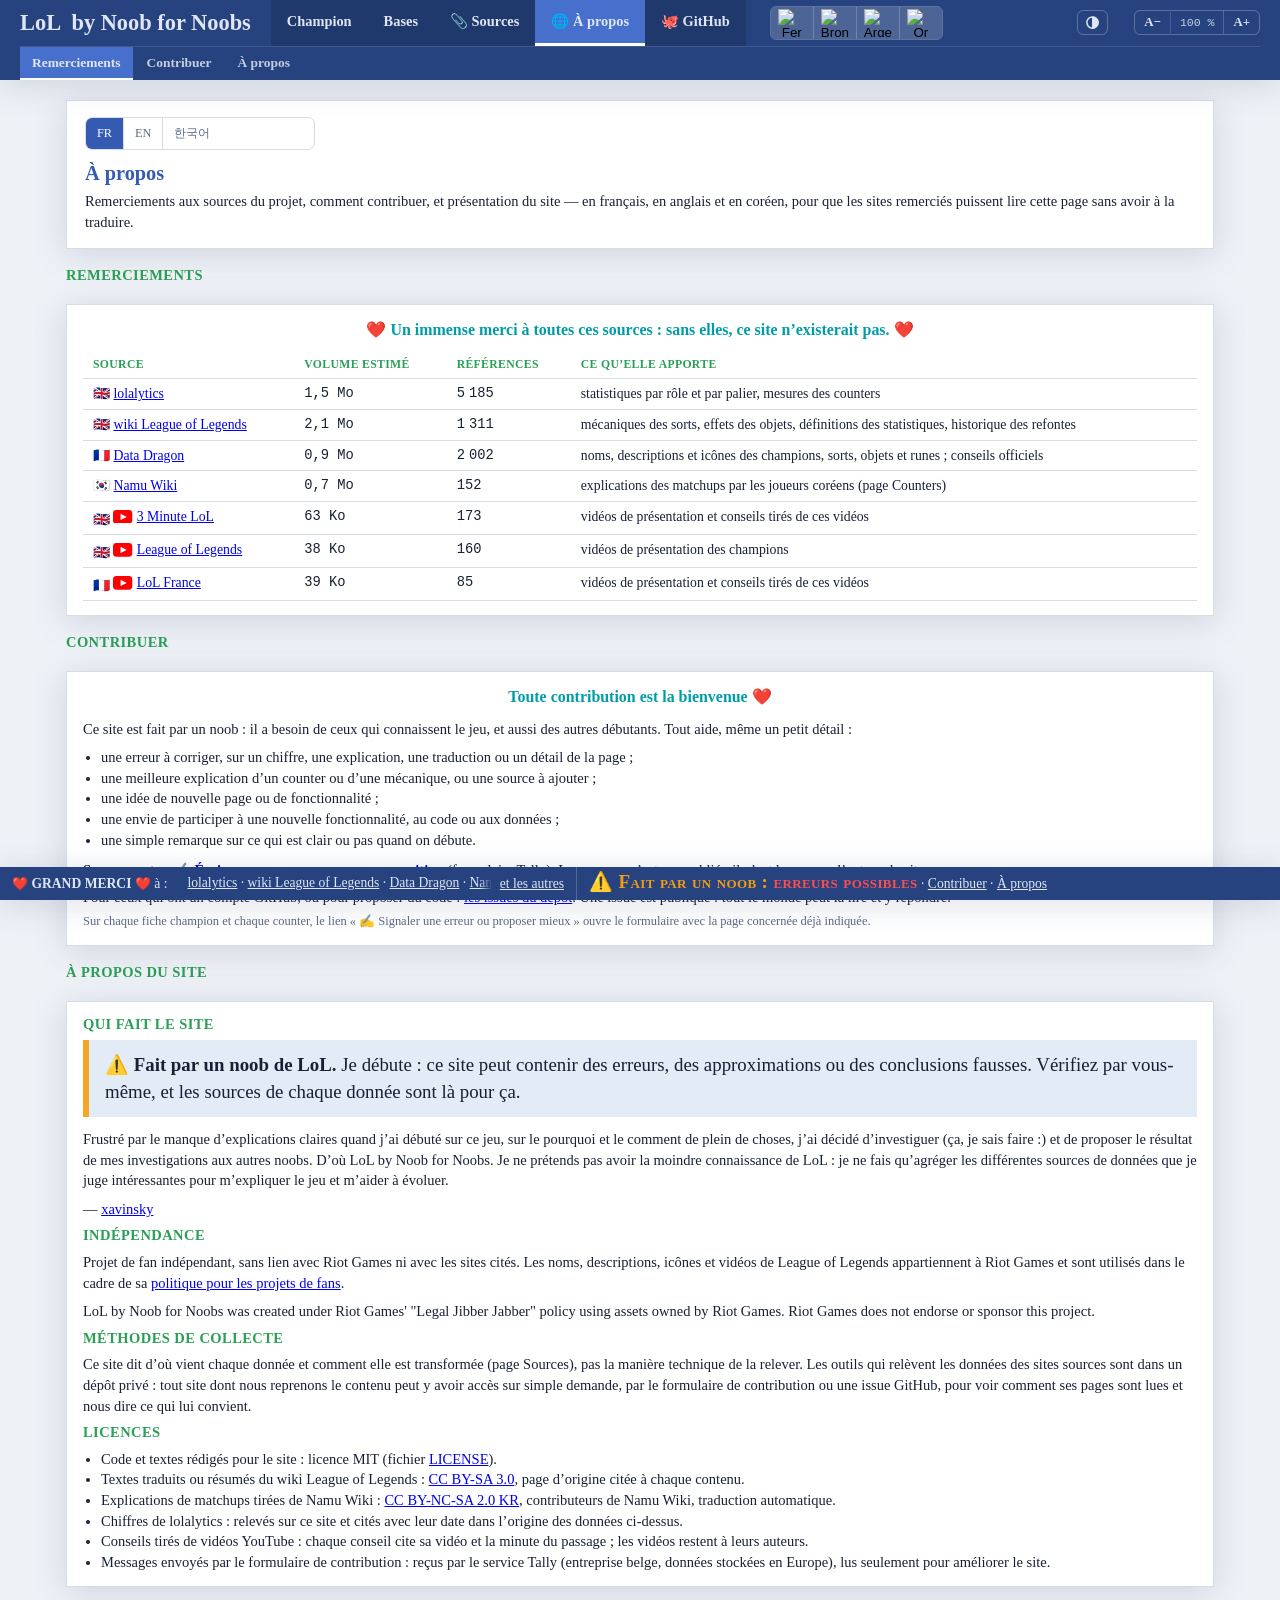
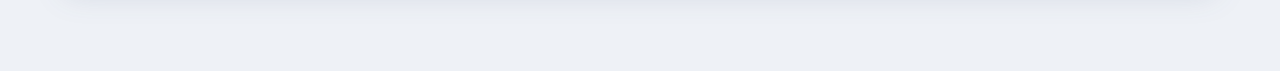
==== commit b1363028: "Page À propos : méthodes de collecte accessibles sur demande" ====
--- a/apropos.html
+++ b/apropos.html
@@ -55,6 +55,8 @@
     <h3 class="section-label" data-i18n="indepH"></h3>
     <p style="margin:0 0 8px;" data-i18n="indepText"></p>
     <p style="margin:0 0 8px;" lang="en">LoL by Noob for Noobs was created under Riot Games' "Legal Jibber Jabber" policy using assets owned by Riot Games. Riot Games does not endorse or sponsor this project.</p>
+    <h3 class="section-label" data-i18n="collecteH"></h3>
+    <p style="margin:0 0 8px;" data-i18n="collecteText"></p>
     <h3 class="section-label" data-i18n="licH"></h3>
     <ul style="margin:0; padding-left:18px;" id="licList"></ul>
   </div>
@@ -97,6 +99,8 @@
       whoText: "Frustré par le manque d’explications claires quand j’ai débuté sur ce jeu, sur le pourquoi et le comment de plein de choses, j’ai décidé d’investiguer (ça, je sais faire :) et de proposer le résultat de mes investigations aux autres noobs. D’où LoL by Noob for Noobs. Je ne prétends pas avoir la moindre connaissance de LoL : je ne fais qu’agréger les différentes sources de données que je juge intéressantes pour m’expliquer le jeu et m’aider à évoluer.",
       indepH: 'Indépendance',
       indepText: 'Projet de fan indépendant, sans lien avec Riot Games ni avec les sites cités. Les noms, descriptions, icônes et vidéos de League of Legends appartiennent à Riot Games et sont utilisés dans le cadre de sa <a href="https://www.riotgames.com/en/legal" target="_blank" rel="noopener">politique pour les projets de fans</a>.',
+      collecteH: 'Méthodes de collecte',
+      collecteText: "Ce site dit d’où vient chaque donnée et comment elle est transformée (page Sources), pas la manière technique de la relever. Les outils qui relèvent les données des sites sources sont dans un dépôt privé : tout site dont nous reprenons le contenu peut y avoir accès sur simple demande, par le formulaire de contribution ou une issue GitHub, pour voir comment ses pages sont lues et nous dire ce qui lui convient.",
       licH: 'Licences',
       licItems: [
         'Code et textes rédigés pour le site : licence MIT (fichier <a href="https://github.com/xavinsky/lolbynoobfornoobs/blob/main/LICENSE" target="_blank" rel="noopener">LICENSE</a>).',
@@ -137,6 +141,8 @@
       whoText: "Frustrated by the lack of clear explanations when I started this game — the why and how of so many things — I decided to investigate (that, I know how to do 🙂) and share the results with other noobs. Hence LoL by Noob for Noobs. I don’t claim to know anything about LoL: I just gather the various data sources I find useful to understand the game and help myself improve.",
       indepH: 'Independence',
       indepText: 'An independent fan project, with no connection to Riot Games or to the sites credited here. League of Legends names, descriptions, icons and videos belong to Riot Games and are used under its <a href="https://www.riotgames.com/en/legal" target="_blank" rel="noopener">policy for fan projects</a>.',
+      collecteH: 'Data collection methods',
+      collecteText: "This site states where each piece of data comes from and how it is transformed (Sources page), not the technical way it is collected. The tools that collect data from our source sites are kept in a private repository: any site whose content we use can get access to it on request, through the contribution form or a GitHub issue, to see how its pages are read and tell us what suits it.",
       licH: 'Licences',
       licItems: [
         'Code and text written for the site: MIT licence (<a href="https://github.com/xavinsky/lolbynoobfornoobs/blob/main/LICENSE" target="_blank" rel="noopener">LICENSE</a> file).',
@@ -177,6 +183,8 @@
       whoText: '이 게임을 처음 시작했을 때, 왜 그리고 어떻게라는 명확한 설명이 부족해 답답했습니다. 그래서 제가 잘하는 일, 즉 조사를 해보기로 했고 그 결과를 다른 초보자들과 나누기로 했습니다. 그렇게 만들어진 것이 LoL by Noob for Noobs입니다. 저는 롤에 대해 특별히 잘 안다고 주장하지 않습니다. 그저 게임을 이해하고 실력을 늘리는 데 도움이 된다고 생각하는 여러 출처의 자료를 모아 정리할 뿐입니다.',
       indepH: '독립성',
       indepText: '이 프로젝트는 라이엇 게임즈나 여기에 소개된 사이트들과 무관한 독립적인 팬 프로젝트입니다. 리그 오브 레전드의 이름, 설명, 아이콘, 영상은 라이엇 게임즈의 소유이며, <a href="https://www.riotgames.com/en/legal" target="_blank" rel="noopener">팬 프로젝트 정책</a>에 따라 사용됩니다.',
+      collecteH: '데이터 수집 방법',
+      collecteText: "이 사이트는 각 데이터의 출처와 변환 방식(출처 페이지)을 밝히지만, 데이터를 수집하는 기술적인 방법은 공개하지 않습니다. 출처 사이트에서 데이터를 수집하는 도구는 비공개 저장소에 있습니다. 저희가 콘텐츠를 사용하는 사이트는 기여 양식이나 GitHub 이슈로 요청하시면 이 저장소에 접근하여, 자신의 페이지가 어떻게 읽히는지 확인하고 원하시는 방식을 알려 주실 수 있습니다.",
       licH: '라이선스',
       licItems: [
         '사이트를 위해 작성된 코드와 텍스트: MIT 라이선스 (<a href="https://github.com/xavinsky/lolbynoobfornoobs/blob/main/LICENSE" target="_blank" rel="noopener">LICENSE</a> 파일).',
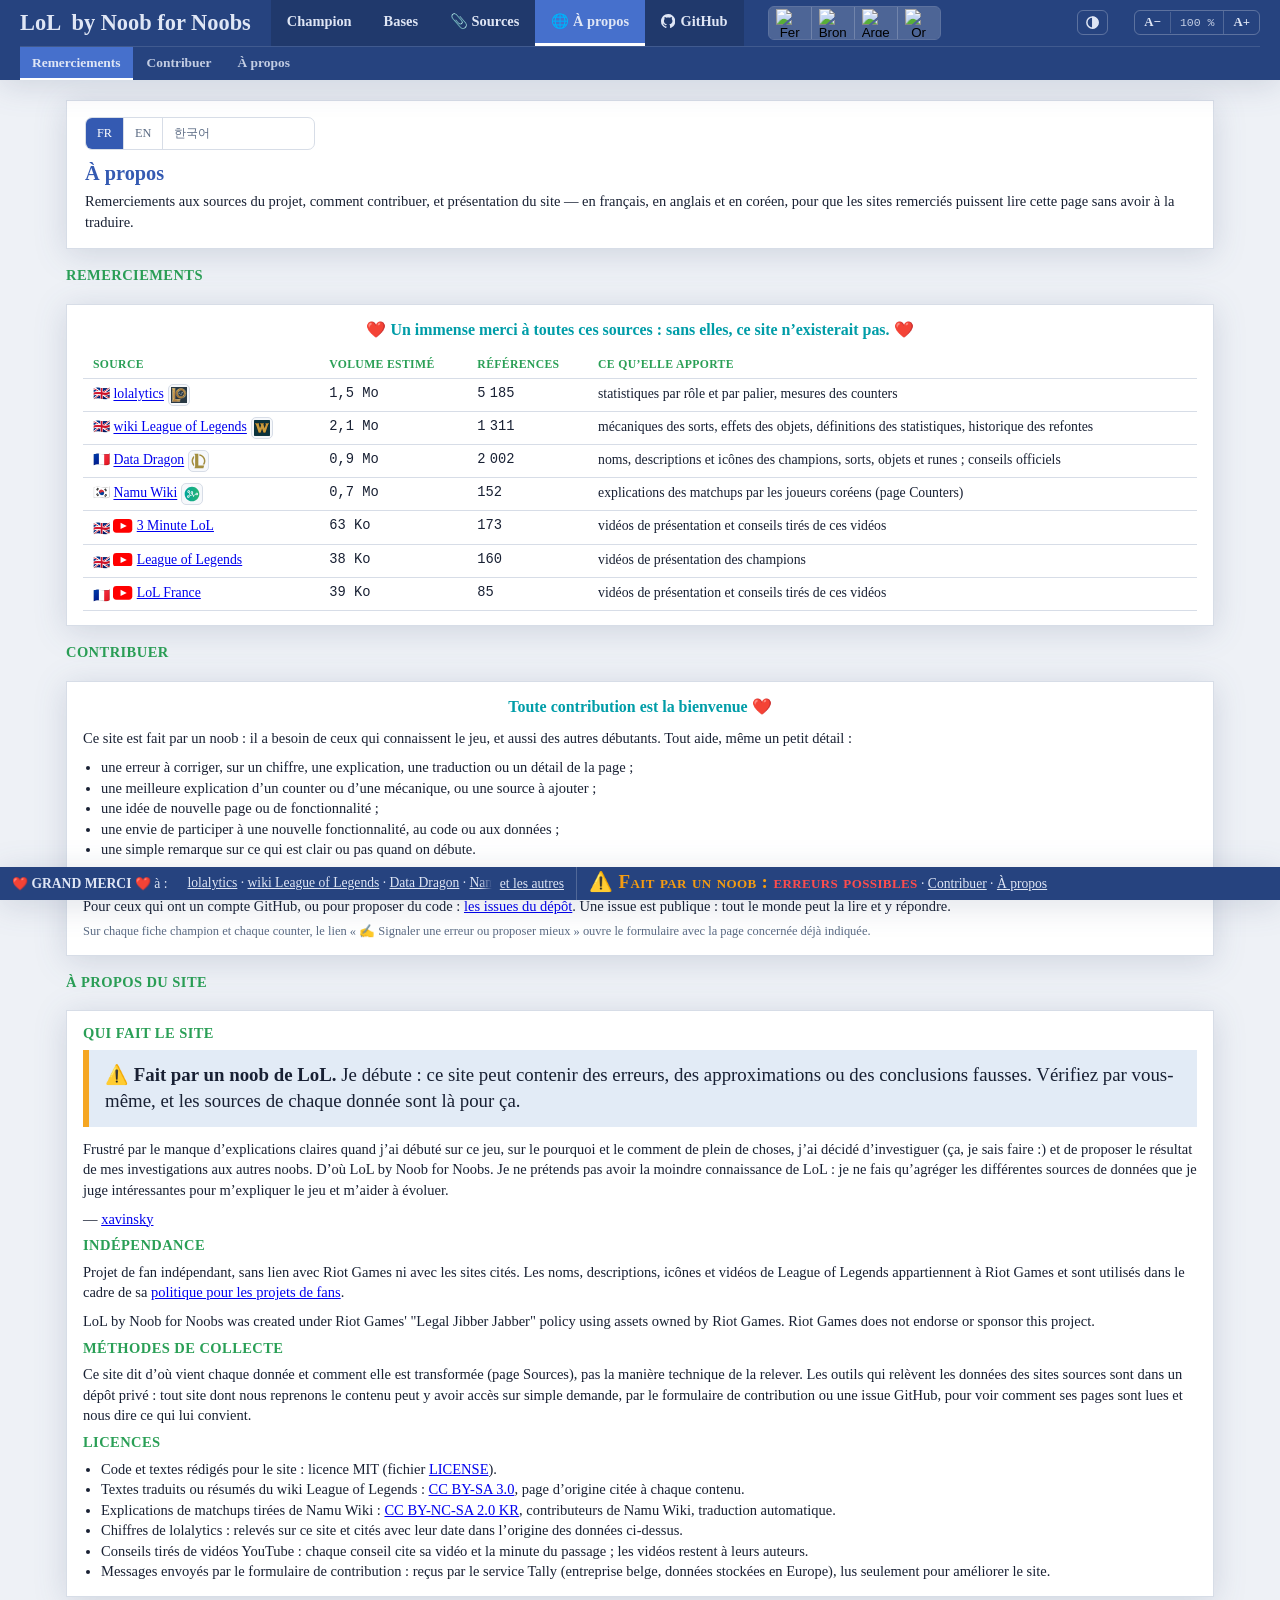
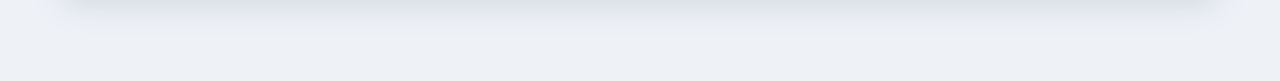
==== commit 486afbb2: "Carrés au logo des sources sur toutes les pages" ====
--- a/apropos.html
+++ b/apropos.html
@@ -216,7 +216,7 @@
     // nom traduit.
     const whatKey = lang === 'fr' ? 'what' : 'what_' + lang;
     document.getElementById('creditsTable').innerHTML = AppNav.CREDITS.map(c =>
-      `<tr><td>${AppNav.FLAGS[c.lang]} ${AppNav.creditLink(c, lang === 'ko' ? c.label_ko : null)}</td><td class="num">${vol(c.ko)}</td><td class="num">${c.refs.toLocaleString(lang === 'ko' ? 'ko-KR' : (lang === 'en' ? 'en-GB' : 'fr-FR'))}</td><td>${c[whatKey] || c.what}</td></tr>`).join('');
+      `<tr><td>${AppNav.FLAGS[c.lang]} ${AppNav.creditLink(c, lang === 'ko' ? c.label_ko : null)}${AppNav.srcKeyOf(c.url) ? AppNav.srcLink(AppNav.srcKeyOf(c.url), c.url, c.label) : ''}</td><td class="num">${vol(c.ko)}</td><td class="num">${c.refs.toLocaleString(lang === 'ko' ? 'ko-KR' : (lang === 'en' ? 'en-GB' : 'fr-FR'))}</td><td>${c[whatKey] || c.what}</td></tr>`).join('');
 
     // Liste « Contribuer »
     document.getElementById('contribList').innerHTML = t.contribItems.map(li => `<li>${li}</li>`).join('');
--- a/style.css
+++ b/style.css
@@ -192,6 +192,17 @@
 
   a.champ-link{ font-size:1em; color:var(--r-h2); text-decoration:none; margin-left:auto; white-space:nowrap; }
   a.champ-link:hover{ text-decoration:underline; }
+  /* Bloc « Sources : » de la fiche champion : logos des sites qui ont une page sur le champion, dans le coin de l'en-tête */
+  .src-pages{ display:flex; align-items:center; gap:8px; margin-left:auto; align-self:flex-start; padding:4px 10px; border:1px solid var(--border); border-radius:8px; background:var(--surface2); white-space:nowrap; }
+  .src-pages-lbl{ font-size:.85em; color:var(--muted); }
+  /* Carré au logo d'un site source, le même partout (AppNav.srcLink) : dans le bloc « Sources : » ou dans un titre de section */
+  a.src-link{ display:inline-flex; align-items:center; justify-content:center; vertical-align:middle; border:1px solid var(--border); border-radius:5px; padding:2px; background:var(--surface2); margin-left:4px; line-height:0; }
+  a.src-link:hover{ background:var(--accent-soft); border-color:var(--accent); }
+  a.src-link img{ height:16px; width:auto; display:block; }
+  .src-pages a.src-link{ margin-left:0; }
+  .src-pages.page-src{ float:right; margin:0 0 8px 12px; }
+  /* Un encadré pleine largeur (barre de filtre repliable) placé sous le bloc passe en dessous, au lieu d'être recouvert */
+  .detail-card > .page-src ~ details, .detail-card > .page-src ~ * > details:first-child{ clear:right; }
 
   .empty{ text-align:center; padding:40px 20px; color:var(--muted); font-family:var(--body-font); }
   .newbadge{ font-family:var(--mono); font-size:.65em; text-transform:uppercase; letter-spacing:.04em; color:var(--c3); border:1px solid var(--c3); border-radius:10px; padding:1px 7px; }
